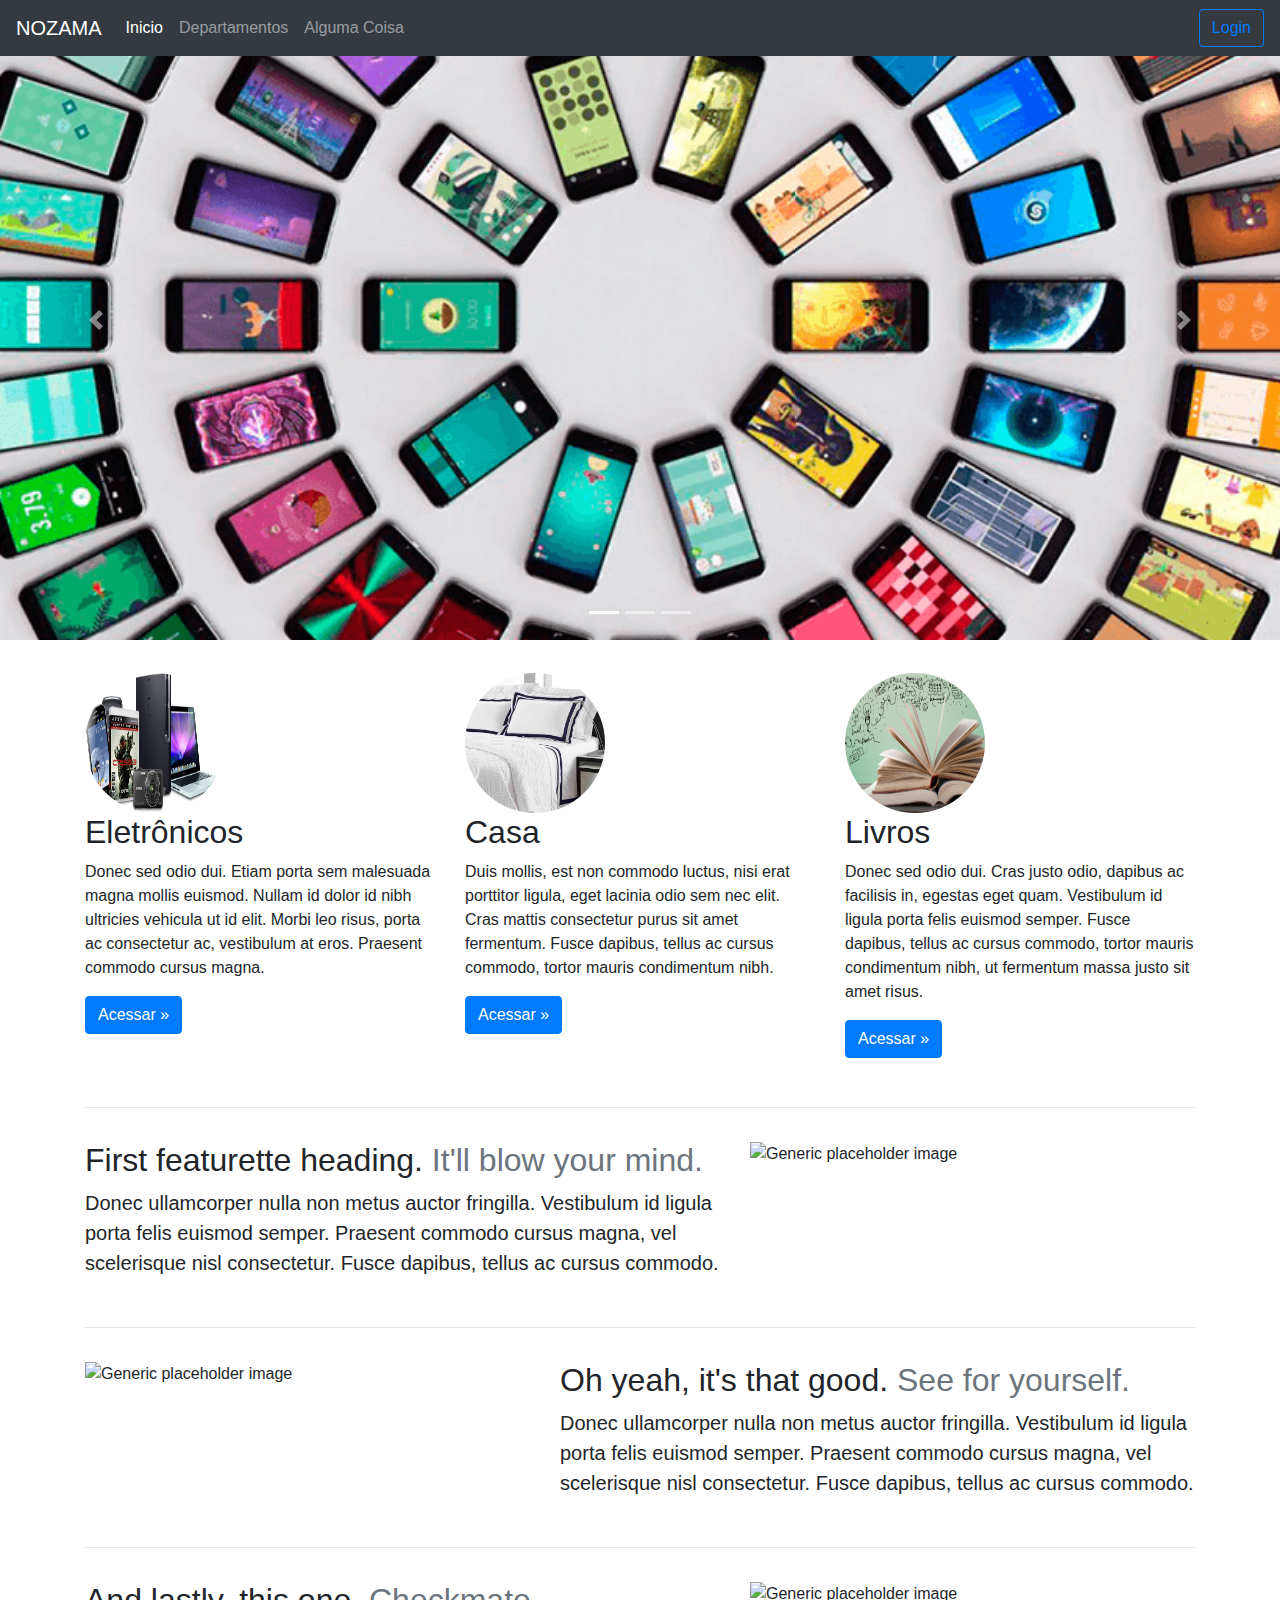
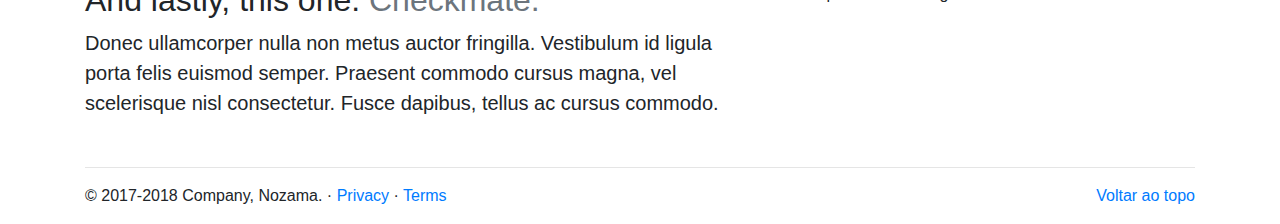
==== index2.html @ 864fe577 "modificação na página principal (index2.html)" ====
<!doctype html>
<html lang="en">
  <head>
    <meta charset="utf-8">
    <meta name="viewport" content="width=device-width, initial-scale=1, shrink-to-fit=no">
    <meta name="description" content="">
    <meta name="author" content="">

    <title>NOZAMA</title>

    <!-- Bootstrap core CSS -->
    <link href="css/bootstrap4.min.css" rel="stylesheet">
      <link href="css/index2.css" rel="stylesheet">
    <!-- Custom styles for this template -->
    <link href="css/carousel.css" rel="stylesheet">
      
      <!-- links online-->
    <link rel="stylesheet" href="https://maxcdn.bootstrapcdn.com/bootstrap/4.1.3/css/bootstrap.min.css">
    <script src="https://ajax.googleapis.com/ajax/libs/jquery/3.3.1/jquery.min.js"></script>
    <script src="https://cdnjs.cloudflare.com/ajax/libs/popper.js/1.14.3/umd/popper.min.js"></script>
    <script src="https://maxcdn.bootstrapcdn.com/bootstrap/4.1.3/js/bootstrap.min.js"></script>
      
  </head>
  <body>

    <header>
      <nav class="navbar navbar-expand-md navbar-dark fixed-top bg-dark">
        <a class="navbar-brand" href="index.html">NOZAMA</a>
        <button class="navbar-toggler" type="button" data-toggle="collapse" data-target="#navbarCollapse" aria-controls="navbarCollapse" aria-expanded="false" aria-label="Toggle navigation">
          <span class="navbar-toggler-icon"></span>
        </button>
        <div class="collapse navbar-collapse" id="navbarCollapse">
          <ul class="navbar-nav mr-auto">
            <li class="nav-item active">
              <a class="nav-link" href="index.html">Inicio <span class="sr-only">(current)</span></a>
            </li>
            <li class="nav-item">
              <a class="nav-link" href="#">Departamentos</a>
            </li>
            <li class="nav-item">
              <a class="nav-link" href="#">Alguma Coisa</a>
            </li>
          </ul>
          <a class="btn btn-outline-primary" href="login.html">Login</a>
        </div>
      </nav>
    </header>

    <main role="main">

      <div id="myCarousel" class="carousel slide" data-ride="carousel">
        <ol class="carousel-indicators">
          <li data-target="#myCarousel" data-slide-to="0" class="active"></li>
          <li data-target="#myCarousel" data-slide-to="1"></li>
          <li data-target="#myCarousel" data-slide-to="2"></li>
        </ol>
        <div class="carousel-inner">
          <div class="carousel-item active">
            <img class="first-slide" src="img/slide1.png" alt="First slide">
          </div>
          <div class="carousel-item">
            <img class="second-slide" src="img/slide2.jpg" alt="Second slide">
          </div>
          <div class="carousel-item">
            <img class="third-slide" src="img/slide3.png" alt="Third slide">
          </div>
        </div>
        <a class="carousel-control-prev" href="#myCarousel" role="button" data-slide="prev">
          <span class="carousel-control-prev-icon" aria-hidden="true"></span>
          <span class="sr-only">Previous</span>
        </a>
        <a class="carousel-control-next" href="#myCarousel" role="button" data-slide="next">
          <span class="carousel-control-next-icon" aria-hidden="true"></span>
          <span class="sr-only">Next</span>
        </a>
      </div> <!-- fim do carousel-->


      <!-- Marketing messaging and featurettes
      ================================================== -->
      <!-- Wrap the rest of the page in another container to center all the content. -->

      <div class="container marketing">

        <!-- Three columns of text below the carousel -->
        <div class="row">
          <div class="col-lg-4">
            <img class="rounded-circle" src="img/img-produtos/eletronico.png" alt="Generic placeholder image" width="140" height="140">
            <h2>Eletrônicos</h2>
            <p>Donec sed odio dui. Etiam porta sem malesuada magna mollis euismod. Nullam id dolor id nibh ultricies vehicula ut id elit. Morbi leo risus, porta ac consectetur ac, vestibulum at eros. Praesent commodo cursus magna.</p>
            <p><a class="btn btn-primary" href="#" role="button">Acessar &raquo;</a></p>
          </div><!-- /.col-lg-4 -->
          <div class="col-lg-4">
            <img class="rounded-circle" src="img/img-produtos/casa.jpg" alt="Generic placeholder image" width="140" height="140">
            <h2>Casa</h2>
            <p>Duis mollis, est non commodo luctus, nisi erat porttitor ligula, eget lacinia odio sem nec elit. Cras mattis consectetur purus sit amet fermentum. Fusce dapibus, tellus ac cursus commodo, tortor mauris condimentum nibh.</p>
            <p><a class="btn btn-primary" href="#" role="button">Acessar &raquo;</a></p>
          </div><!-- /.col-lg-4 -->
          <div class="col-lg-4">
            <img class="rounded-circle" src="img/img-produtos/livro.jpg" alt="Generic placeholder image" width="140" height="140">
            <h2>Livros</h2>
            <p>Donec sed odio dui. Cras justo odio, dapibus ac facilisis in, egestas eget quam. Vestibulum id ligula porta felis euismod semper. Fusce dapibus, tellus ac cursus commodo, tortor mauris condimentum nibh, ut fermentum massa justo sit amet risus.</p>
            <p><a class="btn btn-primary" href="#" role="button">Acessar &raquo;</a></p>
          </div><!-- /.col-lg-4 -->
        </div><!-- /.row -->


        <!-- START THE FEATURETTES -->

        <hr class="featurette-divider">

        <div class="row featurette">
          <div class="col-md-7">
            <h2 class="featurette-heading">First featurette heading. <span class="text-muted">It'll blow your mind.</span></h2>
            <p class="lead">Donec ullamcorper nulla non metus auctor fringilla. Vestibulum id ligula porta felis euismod semper. Praesent commodo cursus magna, vel scelerisque nisl consectetur. Fusce dapibus, tellus ac cursus commodo.</p>
          </div>
          <div class="col-md-5">
            <img class="featurette-image img-fluid mx-auto" data-src="holder.js/500x500/auto" alt="Generic placeholder image">
          </div>
        </div>

        <hr class="featurette-divider">

        <div class="row featurette">
          <div class="col-md-7 order-md-2">
            <h2 class="featurette-heading">Oh yeah, it's that good. <span class="text-muted">See for yourself.</span></h2>
            <p class="lead">Donec ullamcorper nulla non metus auctor fringilla. Vestibulum id ligula porta felis euismod semper. Praesent commodo cursus magna, vel scelerisque nisl consectetur. Fusce dapibus, tellus ac cursus commodo.</p>
          </div>
          <div class="col-md-5 order-md-1">
            <img class="featurette-image img-fluid mx-auto" data-src="holder.js/500x500/auto" alt="Generic placeholder image">
          </div>
        </div>

        <hr class="featurette-divider">

        <div class="row featurette">
          <div class="col-md-7">
            <h2 class="featurette-heading">And lastly, this one. <span class="text-muted">Checkmate.</span></h2>
            <p class="lead">Donec ullamcorper nulla non metus auctor fringilla. Vestibulum id ligula porta felis euismod semper. Praesent commodo cursus magna, vel scelerisque nisl consectetur. Fusce dapibus, tellus ac cursus commodo.</p>
          </div>
          <div class="col-md-5">
            <img class="featurette-image img-fluid mx-auto" data-src="holder.js/500x500/auto" alt="Generic placeholder image">
          </div>
        </div>

        <hr class="featurette-divider">

        <!-- /END THE FEATURETTES -->

      </div><!-- /.container -->


      <!-- FOOTER -->
      <footer class="container">
        <p class="float-right"><a href="#">Voltar ao topo</a></p>
        <p>&copy; 2017-2018 Company, Nozama. &middot; <a href="#">Privacy</a> &middot; <a href="#">Terms</a></p>
      </footer>
    </main>
    
  </body>
</html>
---- css/index2.css ----
.carousel img{
    width: 100%;;
}

.row{
    margin: 3%;
}
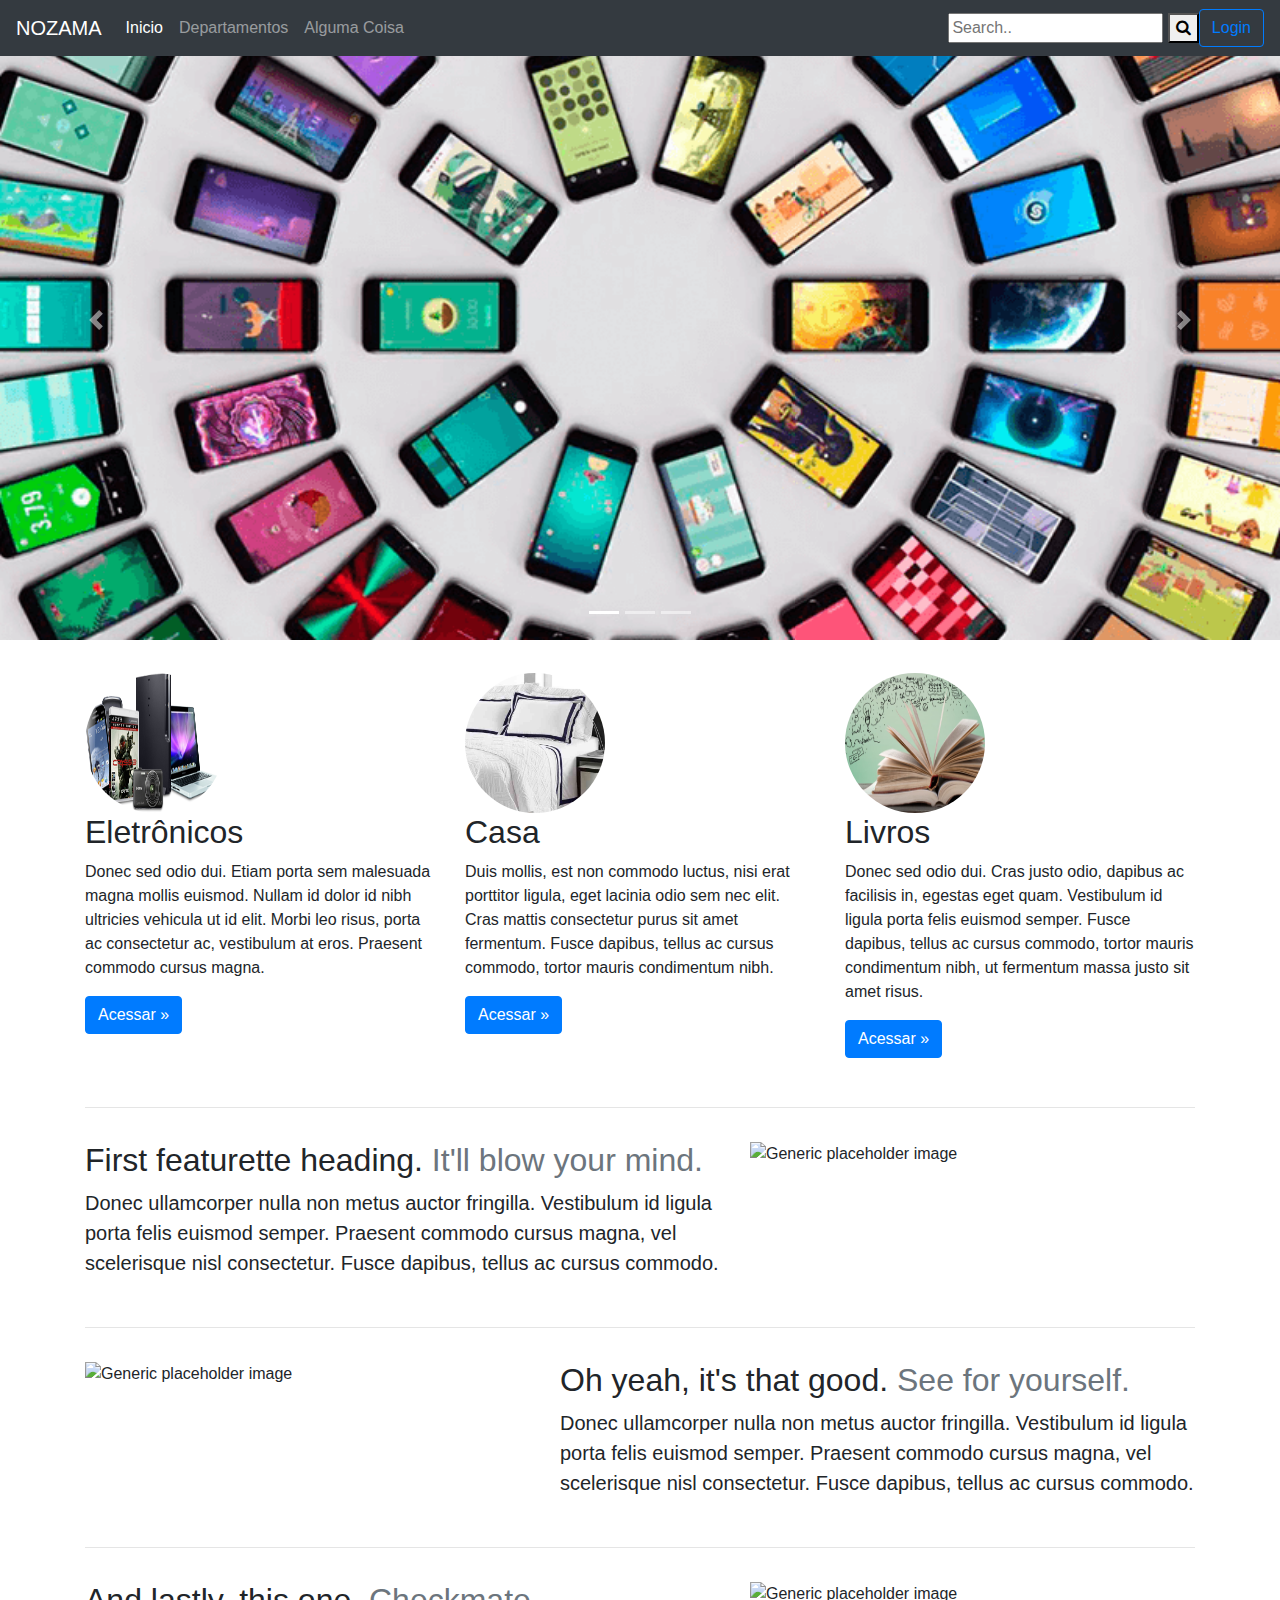
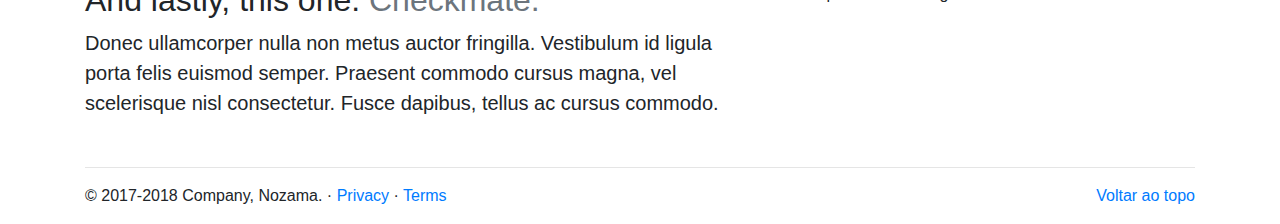
==== commit e9c29c1f: "Modificação do Carousel e adição da Barra de Pesquisa" ====
--- a/index2.html
+++ b/index2.html
@@ -20,6 +20,8 @@
     <script src="https://cdnjs.cloudflare.com/ajax/libs/popper.js/1.14.3/umd/popper.min.js"></script>
     <script src="https://maxcdn.bootstrapcdn.com/bootstrap/4.1.3/js/bootstrap.min.js"></script>
       
+      <link rel="stylesheet" href="https://cdnjs.cloudflare.com/ajax/libs/font-awesome/4.7.0/css/font-awesome.min.css">
+      
   </head>
   <body>
 
@@ -41,13 +43,24 @@
               <a class="nav-link" href="#">Alguma Coisa</a>
             </li>
           </ul>
+            <!-- inicio da Barra de Pesquisa-->
+        <div class="topnav">
+                    <div class="search-container">
+            <form action="/action_page.php">
+                <input type="text" placeholder="Search.." name="search">
+                <button type="submit"><i class="fa fa-search"></i></button>
+            </form>
+                    </div>
+        </div>
+            <!-- Fim da Barra de Pesquisa-->
+            
           <a class="btn btn-outline-primary" href="login.html">Login</a>
         </div>
       </nav>
     </header>
 
     <main role="main">
-
+        
       <div id="myCarousel" class="carousel slide" data-ride="carousel">
         <ol class="carousel-indicators">
           <li data-target="#myCarousel" data-slide-to="0" class="active"></li>
@@ -74,7 +87,7 @@
           <span class="sr-only">Next</span>
         </a>
       </div> <!-- fim do carousel-->
-
+            
 
       <!-- Marketing messaging and featurettes
       ================================================== -->
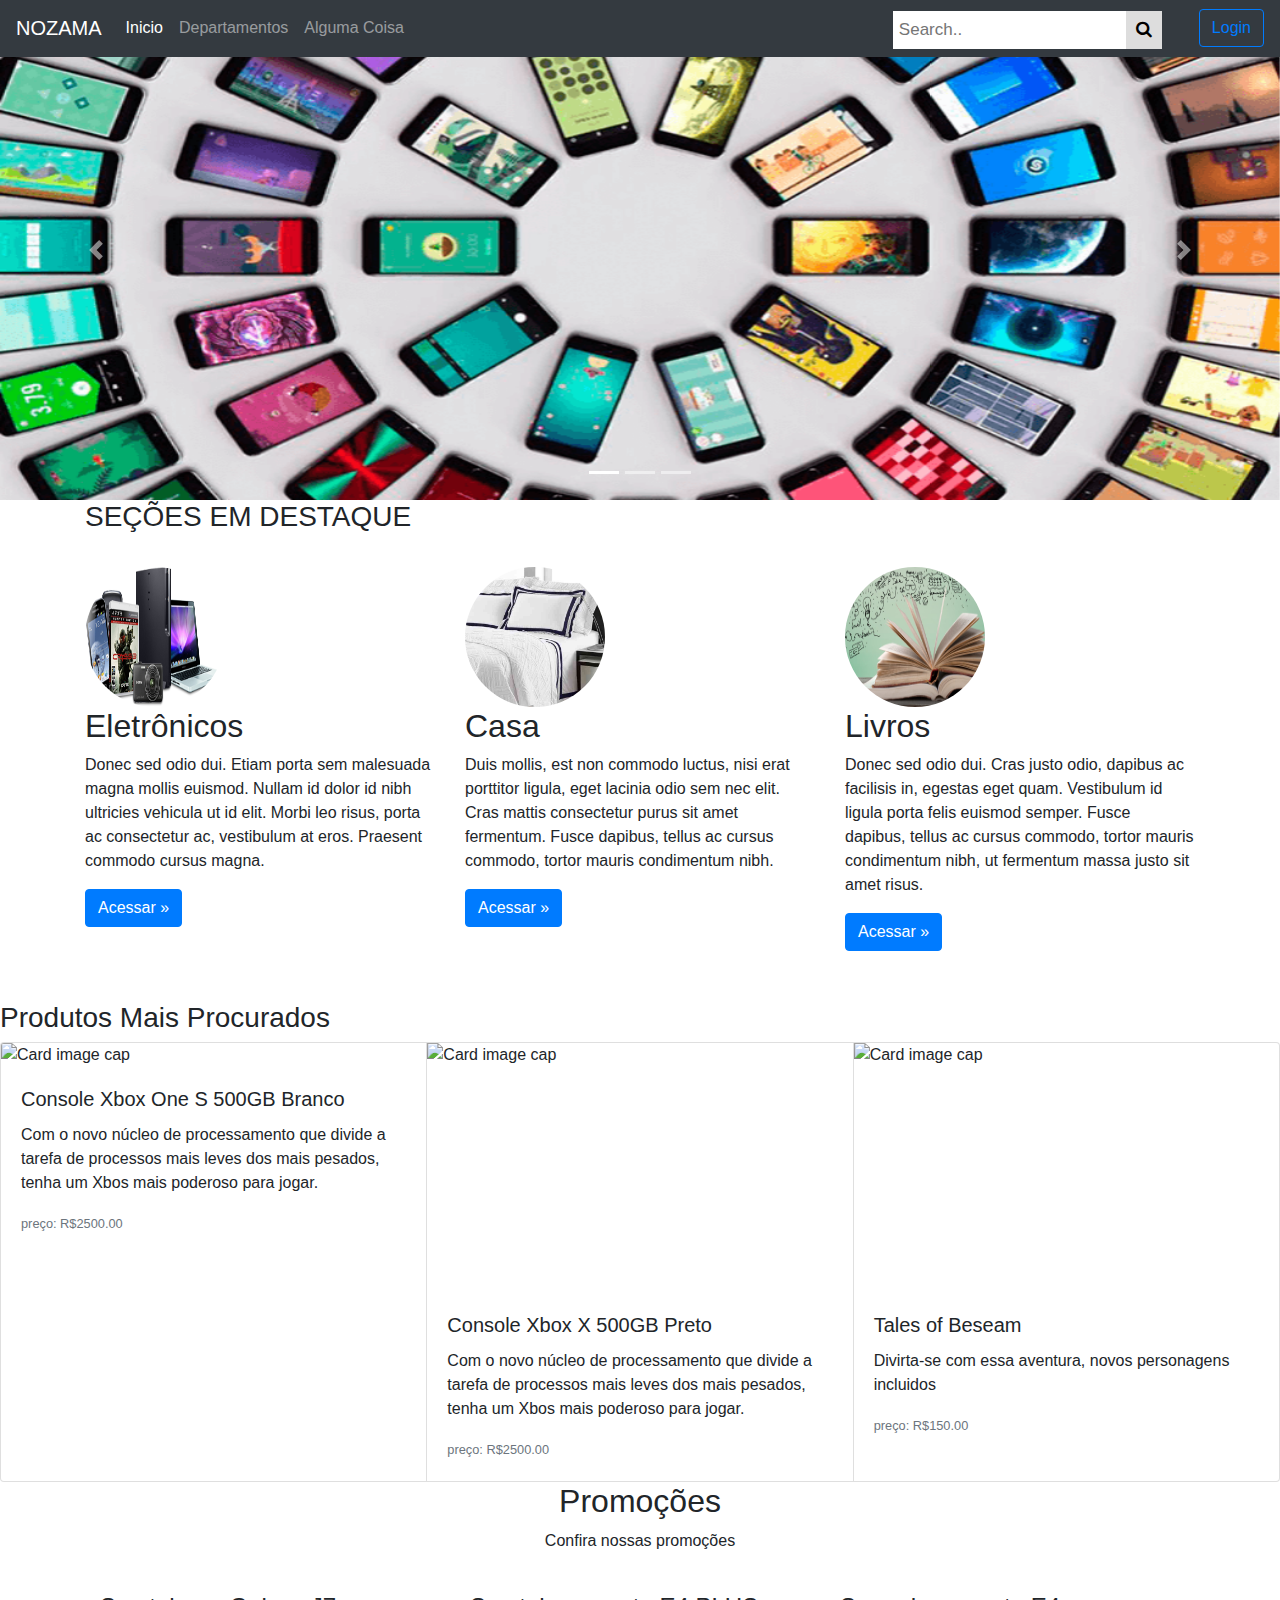
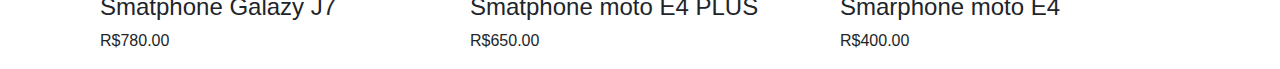
==== commit 9e6e881a: "Inclusão da seção Destaque e seção Promoções" ====
--- a/index2.html
+++ b/index2.html
@@ -1,174 +1,196 @@
-<!doctype html>
-<html lang="en">
-  <head>
-    <meta charset="utf-8">
-    <meta name="viewport" content="width=device-width, initial-scale=1, shrink-to-fit=no">
-    <meta name="description" content="">
-    <meta name="author" content="">
+    <!doctype html>
+    <html lang="en">
+      <head>
+        <meta charset="utf-8">
+        <meta name="viewport" content="width=device-width, initial-scale=1, shrink-to-fit=no">
+        <meta name="description" content="">
+        <meta name="author" content="">
 
-    <title>NOZAMA</title>
+        <title>NOZAMA</title>
 
-    <!-- Bootstrap core CSS -->
-    <link href="css/bootstrap4.min.css" rel="stylesheet">
-      <link href="css/index2.css" rel="stylesheet">
-    <!-- Custom styles for this template -->
-    <link href="css/carousel.css" rel="stylesheet">
-      
-      <!-- links online-->
-    <link rel="stylesheet" href="https://maxcdn.bootstrapcdn.com/bootstrap/4.1.3/css/bootstrap.min.css">
-    <script src="https://ajax.googleapis.com/ajax/libs/jquery/3.3.1/jquery.min.js"></script>
-    <script src="https://cdnjs.cloudflare.com/ajax/libs/popper.js/1.14.3/umd/popper.min.js"></script>
-    <script src="https://maxcdn.bootstrapcdn.com/bootstrap/4.1.3/js/bootstrap.min.js"></script>
-      
-      <link rel="stylesheet" href="https://cdnjs.cloudflare.com/ajax/libs/font-awesome/4.7.0/css/font-awesome.min.css">
-      
-  </head>
-  <body>
+        <!-- Bootstrap core CSS -->
+        <link href="css/bootstrap4.min.css" rel="stylesheet">
+          <link href="css/index2.css" rel="stylesheet">
+        <!-- Custom styles for this template -->
+        <link href="css/carousel.css" rel="stylesheet">
 
-    <header>
-      <nav class="navbar navbar-expand-md navbar-dark fixed-top bg-dark">
-        <a class="navbar-brand" href="index.html">NOZAMA</a>
-        <button class="navbar-toggler" type="button" data-toggle="collapse" data-target="#navbarCollapse" aria-controls="navbarCollapse" aria-expanded="false" aria-label="Toggle navigation">
-          <span class="navbar-toggler-icon"></span>
-        </button>
-        <div class="collapse navbar-collapse" id="navbarCollapse">
-          <ul class="navbar-nav mr-auto">
-            <li class="nav-item active">
-              <a class="nav-link" href="index.html">Inicio <span class="sr-only">(current)</span></a>
-            </li>
-            <li class="nav-item">
-              <a class="nav-link" href="#">Departamentos</a>
-            </li>
-            <li class="nav-item">
-              <a class="nav-link" href="#">Alguma Coisa</a>
-            </li>
-          </ul>
-            <!-- inicio da Barra de Pesquisa-->
-        <div class="topnav">
-                    <div class="search-container">
-            <form action="/action_page.php">
-                <input type="text" placeholder="Search.." name="search">
-                <button type="submit"><i class="fa fa-search"></i></button>
-            </form>
-                    </div>
-        </div>
-            <!-- Fim da Barra de Pesquisa-->
-            
-          <a class="btn btn-outline-primary" href="login.html">Login</a>
-        </div>
-      </nav>
-    </header>
+          <!-- links online-->
+        <link rel="stylesheet" href="https://maxcdn.bootstrapcdn.com/bootstrap/4.1.3/css/bootstrap.min.css">
+        <script src="https://ajax.googleapis.com/ajax/libs/jquery/3.3.1/jquery.min.js"></script>
+        <script src="https://cdnjs.cloudflare.com/ajax/libs/popper.js/1.14.3/umd/popper.min.js"></script>
+        <script src="https://maxcdn.bootstrapcdn.com/bootstrap/4.1.3/js/bootstrap.min.js"></script>
 
-    <main role="main">
-        
-      <div id="myCarousel" class="carousel slide" data-ride="carousel">
-        <ol class="carousel-indicators">
-          <li data-target="#myCarousel" data-slide-to="0" class="active"></li>
-          <li data-target="#myCarousel" data-slide-to="1"></li>
-          <li data-target="#myCarousel" data-slide-to="2"></li>
-        </ol>
-        <div class="carousel-inner">
-          <div class="carousel-item active">
-            <img class="first-slide" src="img/slide1.png" alt="First slide">
-          </div>
-          <div class="carousel-item">
-            <img class="second-slide" src="img/slide2.jpg" alt="Second slide">
-          </div>
-          <div class="carousel-item">
-            <img class="third-slide" src="img/slide3.png" alt="Third slide">
-          </div>
-        </div>
-        <a class="carousel-control-prev" href="#myCarousel" role="button" data-slide="prev">
-          <span class="carousel-control-prev-icon" aria-hidden="true"></span>
-          <span class="sr-only">Previous</span>
-        </a>
-        <a class="carousel-control-next" href="#myCarousel" role="button" data-slide="next">
-          <span class="carousel-control-next-icon" aria-hidden="true"></span>
-          <span class="sr-only">Next</span>
-        </a>
-      </div> <!-- fim do carousel-->
-            
+          <link rel="stylesheet" href="https://cdnjs.cloudflare.com/ajax/libs/font-awesome/4.7.0/css/font-awesome.min.css">
 
-      <!-- Marketing messaging and featurettes
-      ================================================== -->
-      <!-- Wrap the rest of the page in another container to center all the content. -->
+      </head>
+      <body>
 
-      <div class="container marketing">
+        <header>
+          <nav class="navbar navbar-expand-md navbar-dark fixed-top bg-dark">
+            <a class="navbar-brand" href="index.html">NOZAMA</a>
+            <button class="navbar-toggler" type="button" data-toggle="collapse" data-target="#navbarCollapse" aria-controls="navbarCollapse" aria-expanded="false" aria-label="Toggle navigation">
+              <span class="navbar-toggler-icon"></span>
+            </button>
+            <div class="collapse navbar-collapse" id="navbarCollapse">
+              <ul class="navbar-nav mr-auto">
+                <li class="nav-item active">
+                  <a class="nav-link" href="index.html">Inicio <span class="sr-only">(current)</span></a>
+                </li>
+                <li class="nav-item">
+                  <a class="nav-link" href="#">Departamentos</a>
+                </li>
+                <li class="nav-item">
+                  <a class="nav-link" href="#">Alguma Coisa</a>
+                </li>
+              </ul>
+                <!-- inicio da Barra de Pesquisa-->
+            <div class="topnav">
+                        <div class="search-container">
+                <form action="/action_page.php">
+                    <input type="text" placeholder="Search.." name="search">
+                    <button type="submit"><i class="fa fa-search"></i></button>
+                </form>
+                        </div>
+            </div>
+                <!-- Fim da Barra de Pesquisa-->
 
-        <!-- Three columns of text below the carousel -->
-        <div class="row">
-          <div class="col-lg-4">
-            <img class="rounded-circle" src="img/img-produtos/eletronico.png" alt="Generic placeholder image" width="140" height="140">
-            <h2>Eletrônicos</h2>
-            <p>Donec sed odio dui. Etiam porta sem malesuada magna mollis euismod. Nullam id dolor id nibh ultricies vehicula ut id elit. Morbi leo risus, porta ac consectetur ac, vestibulum at eros. Praesent commodo cursus magna.</p>
-            <p><a class="btn btn-primary" href="#" role="button">Acessar &raquo;</a></p>
-          </div><!-- /.col-lg-4 -->
-          <div class="col-lg-4">
-            <img class="rounded-circle" src="img/img-produtos/casa.jpg" alt="Generic placeholder image" width="140" height="140">
-            <h2>Casa</h2>
-            <p>Duis mollis, est non commodo luctus, nisi erat porttitor ligula, eget lacinia odio sem nec elit. Cras mattis consectetur purus sit amet fermentum. Fusce dapibus, tellus ac cursus commodo, tortor mauris condimentum nibh.</p>
-            <p><a class="btn btn-primary" href="#" role="button">Acessar &raquo;</a></p>
-          </div><!-- /.col-lg-4 -->
-          <div class="col-lg-4">
-            <img class="rounded-circle" src="img/img-produtos/livro.jpg" alt="Generic placeholder image" width="140" height="140">
-            <h2>Livros</h2>
-            <p>Donec sed odio dui. Cras justo odio, dapibus ac facilisis in, egestas eget quam. Vestibulum id ligula porta felis euismod semper. Fusce dapibus, tellus ac cursus commodo, tortor mauris condimentum nibh, ut fermentum massa justo sit amet risus.</p>
-            <p><a class="btn btn-primary" href="#" role="button">Acessar &raquo;</a></p>
-          </div><!-- /.col-lg-4 -->
-        </div><!-- /.row -->
+              <a class="btn btn-outline-primary" href="login.html">Login</a>
+            </div>
+          </nav>
+        </header>
+
+        <main role="main">
+
+          <div id="myCarousel" class="carousel slide" data-ride="carousel">
+            <ol class="carousel-indicators">
+              <li data-target="#myCarousel" data-slide-to="0" class="active"></li>
+              <li data-target="#myCarousel" data-slide-to="1"></li>
+              <li data-target="#myCarousel" data-slide-to="2"></li>
+            </ol>
+            <div class="carousel-inner">
+              <div class="carousel-item active">
+                <img class="first-slide" src="img/slide1.png" alt="First slide">
+              </div>
+              <div class="carousel-item">
+                <img class="second-slide" src="img/slide2.jpg" alt="Second slide">
+              </div>
+              <div class="carousel-item">
+                <img class="third-slide" src="img/slide3.png" alt="Third slide">
+              </div>
+            </div>
+            <a class="carousel-control-prev" href="#myCarousel" role="button" data-slide="prev">
+              <span class="carousel-control-prev-icon" aria-hidden="true"></span>
+              <span class="sr-only">Previous</span>
+            </a>
+            <a class="carousel-control-next" href="#myCarousel" role="button" data-slide="next">
+              <span class="carousel-control-next-icon" aria-hidden="true"></span>
+              <span class="sr-only">Next</span>
+            </a>
+          </div> <!-- fim do carousel-->
 
 
-        <!-- START THE FEATURETTES -->
+          <!-- Marketing messaging and featurettes
+          ================================================== -->
+          <!-- Wrap the rest of the page in another container to center all the content. -->
+            <div class="container_secoes">
+          <div class="container marketing">
+                        <h3 id="texto_secoes">SEÇÕES EM DESTAQUE</h3>
+            <!-- Three columns of text below the carousel -->
+            <div class="row">
+              <div class="col-lg-4">
+                <img class="rounded-circle" src="img/img-produtos/eletronico.png" alt="Generic placeholder image" width="140" height="140">
+                <h2>Eletrônicos</h2>
+                <p>Donec sed odio dui. Etiam porta sem malesuada magna mollis euismod. Nullam id dolor id nibh ultricies vehicula ut id elit. Morbi leo risus, porta ac consectetur ac, vestibulum at eros. Praesent commodo cursus magna.</p>
+                <p><a class="btn btn-primary" href="#" role="button">Acessar &raquo;</a></p>
+              </div><!-- /.col-lg-4 -->
+              <div class="col-lg-4">
+                <img class="rounded-circle" src="img/img-produtos/casa.jpg" alt="Generic placeholder image" width="140" height="140">
+                <h2>Casa</h2>
+                <p>Duis mollis, est non commodo luctus, nisi erat porttitor ligula, eget lacinia odio sem nec elit. Cras mattis consectetur purus sit amet fermentum. Fusce dapibus, tellus ac cursus commodo, tortor mauris condimentum nibh.</p>
+                <p><a class="btn btn-primary" href="#" role="button">Acessar &raquo;</a></p>
+              </div><!-- /.col-lg-4 -->
+              <div class="col-lg-4">
+                <img class="rounded-circle" src="img/img-produtos/livro.jpg" alt="Generic placeholder image" width="140" height="140">
+                <h2>Livros</h2>
+                <p>Donec sed odio dui. Cras justo odio, dapibus ac facilisis in, egestas eget quam. Vestibulum id ligula porta felis euismod semper. Fusce dapibus, tellus ac cursus commodo, tortor mauris condimentum nibh, ut fermentum massa justo sit amet risus.</p>
+                <p><a class="btn btn-primary" href="#" role="button">Acessar &raquo;</a></p>
+              </div><!-- /.col-lg-4 -->
+            </div><!-- /.row -->
+              </div>
 
-        <hr class="featurette-divider">
+                 <div class="cartoes">
 
-        <div class="row featurette">
-          <div class="col-md-7">
-            <h2 class="featurette-heading">First featurette heading. <span class="text-muted">It'll blow your mind.</span></h2>
-            <p class="lead">Donec ullamcorper nulla non metus auctor fringilla. Vestibulum id ligula porta felis euismod semper. Praesent commodo cursus magna, vel scelerisque nisl consectetur. Fusce dapibus, tellus ac cursus commodo.</p>
+          <!-- Grupo de Cartões-->
+                     <h3>Produtos Mais Procurados</h3>
+                  <div class="card-group">
+          <div class="card">
+            <img class="card-img-top" src="https://images-na.ssl-images-amazon.com/images/I/41euOnOSeYL._AC_SY200_.jpg" alt="Card image cap">
+            <div class="card-body">
+              <h5 class="card-title">Console Xbox One S 500GB Branco</h5>
+              <p class="card-text">Com o novo núcleo de processamento que divide a tarefa de processos mais
+                  leves dos mais pesados, tenha um Xbos mais poderoso para jogar.</p>
+              <p class="card-text"><small class="text-muted">preço: R$2500.00</small></p>
+            </div>
           </div>
-          <div class="col-md-5">
-            <img class="featurette-image img-fluid mx-auto" data-src="holder.js/500x500/auto" alt="Generic placeholder image">
+          <div class="card">
+            <img class="card-img-top" src="https://images-na.ssl-images-amazon.com/images/I/41szzldgEjL._AC_SY200_.jpg" alt="Card image cap" style="width:300px; height:250px">
+            <div class="card-body">
+              <h5 class="card-title">Console Xbox X 500GB Preto</h5>
+              <p class="card-text">Com o novo núcleo de processamento que divide a tarefa de processos mais
+                  leves dos mais pesados, tenha um Xbos mais poderoso para jogar.</p>
+              <p class="card-text"><small class="text-muted">preço: R$2500.00</small></p>
+            </div>
+          </div>
+          <div class="card">
+            <img class="card-img-top" src="https://images-na.ssl-images-amazon.com/images/I/51JiCD8e79L._AC_SY200_.jpg" alt="Card image cap" style="width:300px; height: 250px">
+            <div class="card-body">
+              <h5 class="card-title">Tales of Beseam</h5>
+              <p class="card-text">Divirta-se com essa aventura, novos personagens incluidos</p>
+              <p class="card-text"><small class="text-muted">preço: R$150.00</small></p>
+            </div>
           </div>
         </div>
 
-        <hr class="featurette-divider">
+          </div> 
+          </div><!-- /.container -->
 
-        <div class="row featurette">
-          <div class="col-md-7 order-md-2">
-            <h2 class="featurette-heading">Oh yeah, it's that good. <span class="text-muted">See for yourself.</span></h2>
-            <p class="lead">Donec ullamcorper nulla non metus auctor fringilla. Vestibulum id ligula porta felis euismod semper. Praesent commodo cursus magna, vel scelerisque nisl consectetur. Fusce dapibus, tellus ac cursus commodo.</p>
-          </div>
-          <div class="col-md-5 order-md-1">
-            <img class="featurette-image img-fluid mx-auto" data-src="holder.js/500x500/auto" alt="Generic placeholder image">
-          </div>
+            <!--Ínicio do Grupo Cartões promoções-->
+            <div class="gallery">
+            <div class="text-center">
+                <h2>Promoções</h2>
+                <p>Confira nossas promoções</p>
+            </div>
+            <div class="container" style="width: 100%">		
+                <div class="col-md-4" style="float:right">
+                    <figure class="effect-marley">
+                        <img src="https://images-na.ssl-images-amazon.com/images/I/41m0NXKNqVL._AC_SY200_.jpg" alt="" width="100%" class="img-responsive"/>
+                        <figcaption>
+                            <h4>Smarphone moto E4</h4>
+                            <p>R$400.00</p>				
+                        </figcaption>			
+                    </figure>
+                </div>
+                <div class="col-md-4" style="float:right">
+                    <figure class="effect-marley">
+                        <img src="https://images-na.ssl-images-amazon.com/images/I/51JhObjVw0L._AC_SY200_.jpg" alt="" width="100%" class="img-responsive"/>
+                        <figcaption>
+                            <h4>Smatphone moto E4 PLUS</h4>
+                            <p>R$650.00</p>				
+                        </figcaption>			
+                    </figure>
+                </div>
+                <div class="col-md-4" style="float: right">
+                    <figure class="effect-marley">
+                        <img src="https://images-na.ssl-images-amazon.com/images/I/41kx6JZCyDL._AC_SY200_.jpg" alt="" width="100%" class="img-responsive"/>
+                        <figcaption>
+                            <h4>Smatphone Galazy J7</h4>
+                            <p>R$780.00</p>				
+                        </figcaption>			
+                    </figure>
+                </div>
+            </div>
         </div>
-
-        <hr class="featurette-divider">
-
-        <div class="row featurette">
-          <div class="col-md-7">
-            <h2 class="featurette-heading">And lastly, this one. <span class="text-muted">Checkmate.</span></h2>
-            <p class="lead">Donec ullamcorper nulla non metus auctor fringilla. Vestibulum id ligula porta felis euismod semper. Praesent commodo cursus magna, vel scelerisque nisl consectetur. Fusce dapibus, tellus ac cursus commodo.</p>
-          </div>
-          <div class="col-md-5">
-            <img class="featurette-image img-fluid mx-auto" data-src="holder.js/500x500/auto" alt="Generic placeholder image">
-          </div>
-        </div>
-
-        <hr class="featurette-divider">
-
-        <!-- /END THE FEATURETTES -->
-
-      </div><!-- /.container -->
-
-
-      <!-- FOOTER -->
-      <footer class="container">
-        <p class="float-right"><a href="#">Voltar ao topo</a></p>
-        <p>&copy; 2017-2018 Company, Nozama. &middot; <a href="#">Privacy</a> &middot; <a href="#">Terms</a></p>
-      </footer>
-    </main>
-    
-  </body>
-</html>
+            <!--Fim do Grupo Cartões promoções-->
+        </main>
+      </body>
+    </html>
--- a/css/index2.css
+++ b/css/index2.css
@@ -1,7 +1,51 @@
 .carousel img{
-    width: 100%;;
+    width: 100%;
+    height: 500px;
 }
 
 .row{
     margin: 3%;
+}
+
+.topnav{
+    margin-right: 21px;
+}
+
+.topnav input[type=text] {
+  padding: 6px;
+  margin-top: 3px;
+  font-size: 17px;
+  border: none;
+}
+
+.topnav .search-container button {
+  float: right;
+  padding: 6px 10px;
+  margin-top: 3px;
+  margin-right: 16px;
+  background: #ddd;
+  font-size: 17px;
+  border: none;
+  cursor: pointer;
+}
+
+.topnav .search-container button:hover {
+  background: #ccc;
+}
+
+@media screen and (max-width: 600px) {
+  .topnav .search-container {
+    float: none;
+  }
+  .topnav a, .topnav input[type=text], .topnav .search-container button {
+    float: none;
+    display: block;
+    text-align: left;
+    width: 100%;
+    margin: 0;
+    padding: 14px;
+  }
+  .topnav input[type=text] {
+    border: 1px solid #ccc;  
+  }
 }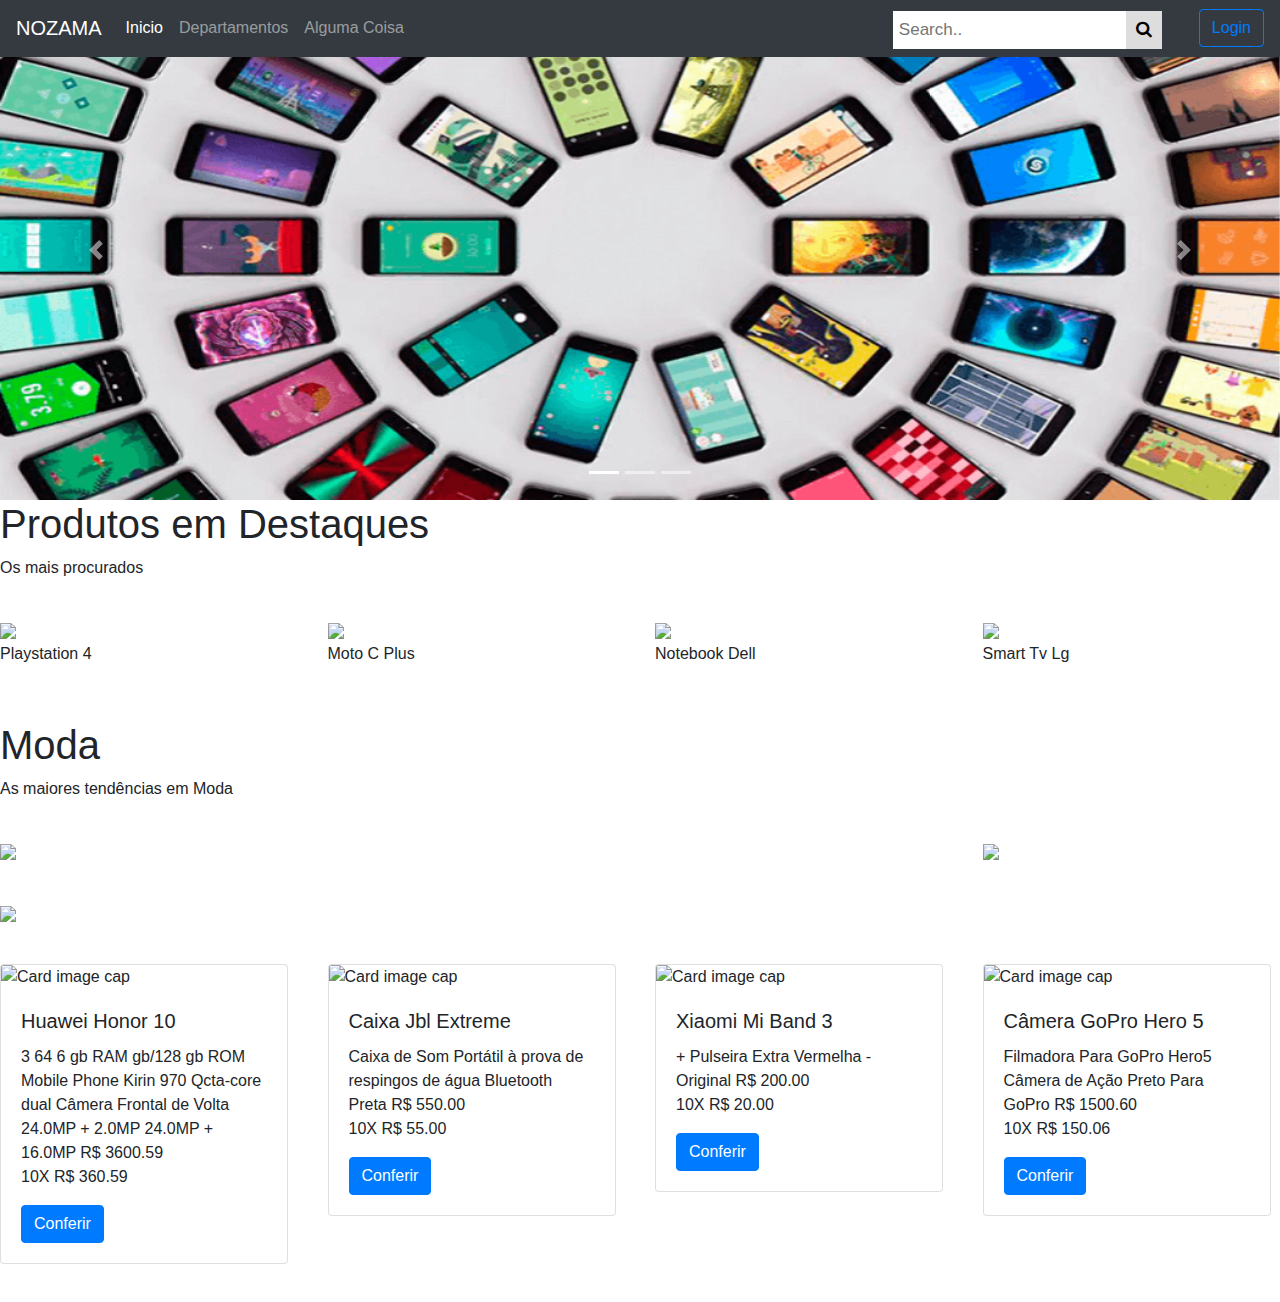
==== commit f4e00d67: "Modificação da Página Inicial" ====
--- a/index2.html
+++ b/index2.html
@@ -1,4 +1,4 @@
-    <!doctype html>
+<!doctype html>
     <html lang="en">
       <head>
         <meta charset="utf-8">
@@ -89,108 +89,85 @@
           </div> <!-- fim do carousel-->
 
 
-          <!-- Marketing messaging and featurettes
-          ================================================== -->
-          <!-- Wrap the rest of the page in another container to center all the content. -->
-            <div class="container_secoes">
-          <div class="container marketing">
-                        <h3 id="texto_secoes">SEÇÕES EM DESTAQUE</h3>
-            <!-- Three columns of text below the carousel -->
+                    <!--------------------------------------------------------->
+            <div class="principal">
+            <h1>Produtos em Destaques</h1>
+                <h8>Os mais procurados</h8>
             <div class="row">
-              <div class="col-lg-4">
-                <img class="rounded-circle" src="img/img-produtos/eletronico.png" alt="Generic placeholder image" width="140" height="140">
-                <h2>Eletrônicos</h2>
-                <p>Donec sed odio dui. Etiam porta sem malesuada magna mollis euismod. Nullam id dolor id nibh ultricies vehicula ut id elit. Morbi leo risus, porta ac consectetur ac, vestibulum at eros. Praesent commodo cursus magna.</p>
-                <p><a class="btn btn-primary" href="#" role="button">Acessar &raquo;</a></p>
-              </div><!-- /.col-lg-4 -->
-              <div class="col-lg-4">
-                <img class="rounded-circle" src="img/img-produtos/casa.jpg" alt="Generic placeholder image" width="140" height="140">
-                <h2>Casa</h2>
-                <p>Duis mollis, est non commodo luctus, nisi erat porttitor ligula, eget lacinia odio sem nec elit. Cras mattis consectetur purus sit amet fermentum. Fusce dapibus, tellus ac cursus commodo, tortor mauris condimentum nibh.</p>
-                <p><a class="btn btn-primary" href="#" role="button">Acessar &raquo;</a></p>
-              </div><!-- /.col-lg-4 -->
-              <div class="col-lg-4">
-                <img class="rounded-circle" src="img/img-produtos/livro.jpg" alt="Generic placeholder image" width="140" height="140">
-                <h2>Livros</h2>
-                <p>Donec sed odio dui. Cras justo odio, dapibus ac facilisis in, egestas eget quam. Vestibulum id ligula porta felis euismod semper. Fusce dapibus, tellus ac cursus commodo, tortor mauris condimentum nibh, ut fermentum massa justo sit amet risus.</p>
-                <p><a class="btn btn-primary" href="#" role="button">Acessar &raquo;</a></p>
-              </div><!-- /.col-lg-4 -->
-            </div><!-- /.row -->
-              </div>
-
-                 <div class="cartoes">
-
-          <!-- Grupo de Cartões-->
-                     <h3>Produtos Mais Procurados</h3>
-                  <div class="card-group">
-          <div class="card">
-            <img class="card-img-top" src="https://images-na.ssl-images-amazon.com/images/I/41euOnOSeYL._AC_SY200_.jpg" alt="Card image cap">
-            <div class="card-body">
-              <h5 class="card-title">Console Xbox One S 500GB Branco</h5>
-              <p class="card-text">Com o novo núcleo de processamento que divide a tarefa de processos mais
-                  leves dos mais pesados, tenha um Xbos mais poderoso para jogar.</p>
-              <p class="card-text"><small class="text-muted">preço: R$2500.00</small></p>
+                    <div class="col-sm-3"> <figure><img src="img/img-produtos/51RpFikFZFL._AC_UL436_.jpg" width="30%"><figcaption>Playstation 4</figcaption></figure></div>
+                    <div class="col-sm-3"> <figure><img src="img/img-produtos/61C6qbJq3VL._AC_UL436_.jpg" width="30%"><figcaption>Moto C Plus</figcaption></figure> </div>
+                    <div class="col-sm-3"><figure><img src="img/img-produtos/61uLoj1P61L._AC_UL436_.jpg" width="70%"><figcaption>Notebook Dell </figcaption></figure></div>
+                    <div class="col-sm-3"><figure><img src="img/img-produtos/61w89anGhCL._AC_UL436_.jpg" width="70%"><figcaption>Smart Tv Lg</figcaption></figure></div>
             </div>
-          </div>
-          <div class="card">
-            <img class="card-img-top" src="https://images-na.ssl-images-amazon.com/images/I/41szzldgEjL._AC_SY200_.jpg" alt="Card image cap" style="width:300px; height:250px">
-            <div class="card-body">
-              <h5 class="card-title">Console Xbox X 500GB Preto</h5>
-              <p class="card-text">Com o novo núcleo de processamento que divide a tarefa de processos mais
-                  leves dos mais pesados, tenha um Xbos mais poderoso para jogar.</p>
-              <p class="card-text"><small class="text-muted">preço: R$2500.00</small></p>
-            </div>
-          </div>
-          <div class="card">
-            <img class="card-img-top" src="https://images-na.ssl-images-amazon.com/images/I/51JiCD8e79L._AC_SY200_.jpg" alt="Card image cap" style="width:300px; height: 250px">
-            <div class="card-body">
-              <h5 class="card-title">Tales of Beseam</h5>
-              <p class="card-text">Divirta-se com essa aventura, novos personagens incluidos</p>
-              <p class="card-text"><small class="text-muted">preço: R$150.00</small></p>
-            </div>
-          </div>
-        </div>
-
-          </div> 
-          </div><!-- /.container -->
-
-            <!--Ínicio do Grupo Cartões promoções-->
-            <div class="gallery">
-            <div class="text-center">
-                <h2>Promoções</h2>
-                <p>Confira nossas promoções</p>
-            </div>
-            <div class="container" style="width: 100%">		
-                <div class="col-md-4" style="float:right">
-                    <figure class="effect-marley">
-                        <img src="https://images-na.ssl-images-amazon.com/images/I/41m0NXKNqVL._AC_SY200_.jpg" alt="" width="100%" class="img-responsive"/>
-                        <figcaption>
-                            <h4>Smarphone moto E4</h4>
-                            <p>R$400.00</p>				
-                        </figcaption>			
-                    </figure>
+                
                 </div>
-                <div class="col-md-4" style="float:right">
-                    <figure class="effect-marley">
-                        <img src="https://images-na.ssl-images-amazon.com/images/I/51JhObjVw0L._AC_SY200_.jpg" alt="" width="100%" class="img-responsive"/>
-                        <figcaption>
-                            <h4>Smatphone moto E4 PLUS</h4>
-                            <p>R$650.00</p>				
-                        </figcaption>			
-                    </figure>
-                </div>
-                <div class="col-md-4" style="float: right">
-                    <figure class="effect-marley">
-                        <img src="https://images-na.ssl-images-amazon.com/images/I/41kx6JZCyDL._AC_SY200_.jpg" alt="" width="100%" class="img-responsive"/>
-                        <figcaption>
-                            <h4>Smatphone Galazy J7</h4>
-                            <p>R$780.00</p>				
-                        </figcaption>			
-                    </figure>
+            <h1>Moda</h1>
+                <h8>As maiores tendências em Moda</h8>
+            <div class="segunda">
+                <div class="row">
+                    <div class="col-sm-9"> <img src="img/img-produtos/HTB1SPLhmnqWBKNjSZFA761nSpXah.png" width="100%"> </div>
+                    <div class="col-sm-3"> <img src="img/img-produtos/HTB1qjJbKpXXXXb7XVXXq6xXFXXXN.jpg_350x350.jpg"> </div>
                 </div>
             </div>
+            
+            <div class="terceira">
+                <div class="row">
+                    <div class="col-sm-12"> <img src="img/img-produtos/foto_um.jpg" width="100%"> </div>    
+                </div>
+            </div>
+            <!----cards---->
+                <div class="quarta">
+                <div class="row">
+                    <div class="col-sm-3"> 
+                    <div class="card" style="width: 18rem;">
+            <img class="card-img-top" src="img/img-produtos/Huawei-nova-3-nova3-6GB-RAM-64GB-128GB-ROM-Mobile-Phone-Kirin-970-Qcta-core-Dual.jpg_220x220.jpg" alt="Card image cap">
+        <div class="card-body">
+    <h5 class="card-title">Huawei Honor 10 </h5>
+    <p class="card-text">3 64 6 gb RAM gb/128 gb ROM Mobile Phone Kirin 970 Qcta-core dual 
+        Câmera Frontal de Volta 24.0MP + 2.0MP 24.0MP + 16.0MP R$ 3600.59 <br>10X R$ 360.59</p>
+    <a href="#" class="btn btn-primary">Conferir</a>
         </div>
-            <!--Fim do Grupo Cartões promoções-->
+                    </div>
+                    </div>  
+
+
+<div class="col-sm-3"> 
+                    <div class="card" style="width: 18rem;">
+            <img class="card-img-top" src="img/img-produtos/51HChCxemJL._AC_UL436_.jpg" alt="Card image cap">
+        <div class="card-body">
+    <h5 class="card-title">Caixa Jbl Extreme</h5>
+    <p class="card-text">Caixa de Som Portátil à prova de respingos de água Bluetooth Preta R$ 550.00 <br>10X R$ 55.00</p>
+    <a href="#" class="btn btn-primary">Conferir</a>
+        </div>
+                    </div>
+                    </div>
+                    
+                     <div class="col-sm-3"> 
+                    <div class="card" style="width: 18rem;">
+            <img class="card-img-top" src="img/img-produtos/41kkxlt1E1L._AC_UL436_.jpg" alt="Card image cap">
+        <div class="card-body">
+    <h5 class="card-title">Xiaomi Mi Band 3</h5>
+    <p class="card-text">+ Pulseira Extra Vermelha - Original R$ 200.00 <br>10X R$ 20.00</p>
+    <a href="#" class="btn btn-primary">Conferir</a>
+        </div>
+                    </div>
+                    </div>  
+
+
+
+                    <div class="col-sm-3"> 
+                    <div class="card" style="width: 18rem;">
+            <img class="card-img-top" src="img/img-produtos/SIFREE-Protective-Frame-Case-Camcorder-Housing-Case-For-GoPro-Hero5-Black-Action-Camera-For-GoPro-Accessories.jpg_220x220.jpg" alt="Card image cap">
+        <div class="card-body">
+    <h5 class="card-title">Câmera GoPro Hero 5</h5>
+    <p class="card-text">Filmadora Para GoPro Hero5 Câmera de Ação Preto Para GoPro R$ 1500.60 <br>10X R$ 150.06</p>
+    <a href="#" class="btn btn-primary">Conferir</a>
+        </div>
+                    </div>
+                    </div>   
+            </div>
+            </div>
+            
         </main>
       </body>
     </html>
--- a/css/index2.css
+++ b/css/index2.css
@@ -6,7 +6,9 @@
 .row{
     margin: 3%;
 }
-
+.container_secoes{
+   margin-top: 5%; 
+}
 .topnav{
     margin-right: 21px;
 }
@@ -48,4 +50,252 @@
   .topnav input[type=text] {
     border: 1px solid #ccc;  
   }
+}
+
+#texto_secoes{
+    text-align: center;
+    margin-bottom: 40px;
+}
+
+/*===========================
+  services
+============================ */
+
+.services {
+	padding:80px 0 80px 0;
+    float: right;
+}
+
+.services .text-center h2 {
+	font-weight:300;
+	text-transform:uppercase;
+	text-shadow:none;
+	margin-bottom:50px;
+	font-size:24px;
+}
+
+.services i {
+	margin-top:20px;
+	margin-bottom:10px;
+	font-size:50px;
+	color:#ddd;
+}
+
+.services h3 {
+	margin-bottom:20px;
+	font-size: 16px;
+	font-weight: 600;
+	text-transform: uppercase;
+	letter-spacing: 1px;
+ }
+
+/*===========================
+  gallery
+============================ */
+
+.gallery {
+	padding:50px;
+}
+
+.gallery .text-center h2 {
+	text-transform:uppercase;
+	font-weight:550;
+	font-size:24px;
+	margin-bottom:30px;
+}
+
+.gallery figure {
+	position: relative;	
+	margin-top:30px;
+	margin-bottom:30px;
+	background: #272727;
+	text-align: center;
+	cursor: pointer;
+}
+
+.gallery figure img {
+	position: relative;
+	display: block;
+	opacity: 0.8;
+}
+
+.gallery figure figcaption {
+	padding: 2em;
+	color: #fff;
+	text-transform: uppercase;
+	font-size: 1.25em;
+	-webkit-backface-visibility: hidden;
+	backface-visibility: hidden;
+}
+
+.gallery figure figcaption::before,
+.gallery figure figcaption::after {
+	pointer-events: none;
+}
+
+/*---------------*/
+/***** Marley *****/
+/*---------------*/
+
+figure.effect-marley figcaption {
+	text-align: right;
+}
+
+figure.effect-marley h4,
+figure.effect-marley p {
+	position: absolute;
+	right: 30px;
+	left: 30px;
+	padding: 10px 0;
+}
+
+
+figure.effect-marley p {
+	bottom: 30px;
+	color:#fff;
+	line-height: 1.5;
+	-webkit-transform: translate3d(0,100%,0);
+	transform: translate3d(0,100%,0);
+}
+
+figure.effect-marley h4 {
+	top: 30px;
+	color:#fff;
+	-webkit-transition: -webkit-transform 0.35s;
+	transition: transform 0.35s;
+	-webkit-transform: translate3d(0,20px,0);
+	transform: translate3d(0,20px,0);
+}
+
+figure.effect-marley:hover h4 {
+	-webkit-transform: translate3d(0,0,0);
+	transform: translate3d(0,0,0);
+}
+
+figure.effect-marley h4::after {
+	position: absolute;
+	top: 100%;
+	left: 0;
+	width: 100%;
+	height: 4px;
+	background: #fff;
+	content: '';
+	-webkit-transform: translate3d(0,40px,0);
+	transform: translate3d(0,40px,0);
+}
+
+figure.effect-marley h4::after,
+figure.effect-marley p {
+	opacity: 0;
+	-webkit-transition: opacity 0.35s, -webkit-transform 0.35s;
+	transition: opacity 0.35s, transform 0.35s;
+}
+
+figure.effect-marley:hover h4::after,
+figure.effect-marley:hover p {
+	opacity: 1;
+	-webkit-transform: translate3d(0,0,0);
+	transform: translate3d(0,0,0);
+}
+
+
+.action {
+  overflow: visible;
+  padding: 0px;
+  width: 100;
+  background: #f2f2f2;
+  position: relative;
+}
+.action .left-text {
+  padding: 70px 0;
+  padding-right: 60px;
+  width: 50%;
+}
+.action .left-text h4 {
+  text-transform: uppercase;
+  font-size: 24px;
+  font-weight: 600;
+  letter-spacing: 1px;
+}
+.action .left-text p {
+  padding-top: 20px;
+}
+.action .left-text em {
+  font-size: 16px;
+  color: #aaa;
+  font-weight: 300;
+  font-style: normal;
+}
+.action .right-image {
+  position: absolute;
+  top: 0;
+  right: 0;
+  width: 50%;
+  height: 100%;
+  background-size: cover;
+  background-position: 0 0;
+  background-repeat: no-repeat;
+  background-image: url(../img/7.jpg);
+}
+
+/* --- Map --- */
+.map{
+	position:relative;
+	margin-top:-20px;
+	margin-bottom:40px;
+}
+
+.map iframe{
+	width:100%;
+	height:450px;
+	border:none;
+}
+
+.map-grid iframe{
+	width:100%;
+	height:350px;
+	border:none;
+	margin:0 0 -5px 0;
+	padding:0;
+}
+
+.contact-page{
+  padding-top: 0;
+  background:#fff;
+  margin-bottom:30px;
+}
+
+.contact-page h2 {
+	text-transform:uppercase;
+	font-weight:550;
+	font-size:24px;
+	margin-bottom:30px;
+}
+
+.contact-page p {	
+	margin-bottom:30px;
+}
+
+.contact-page .contact-form 
+.form-group label {
+  color: #4E4E4E;
+  font-size: 16px;
+  font-weight: 300;
+}
+
+.form-group .form-control {
+  padding: 7px 12px;
+  border-color:#f2f2f2;
+  box-shadow: none;
+  border-radius:0;
+}
+
+textarea#message{
+   resize: none;
+   padding: 10px;
+   border-radius:0;
+}
+
+.contact-page .contact-wrap {
+  margin-top: 20px;
 }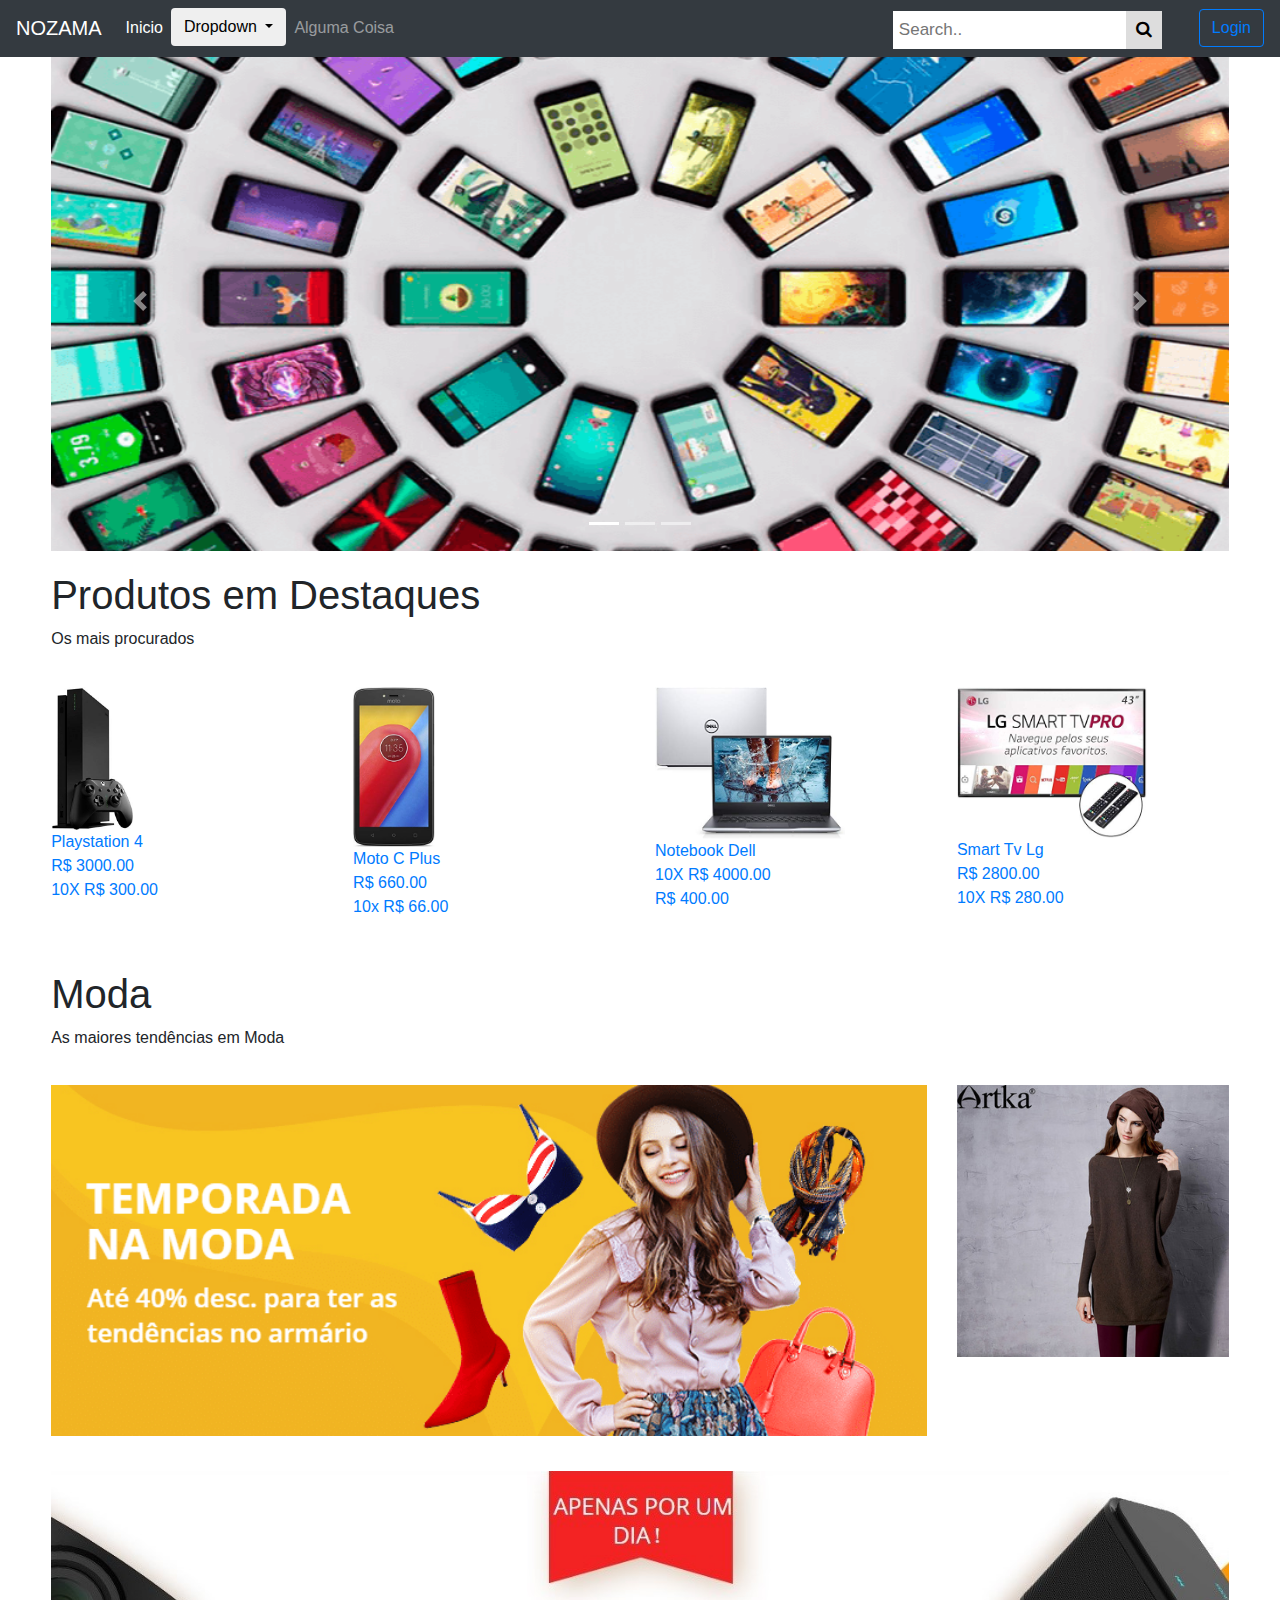
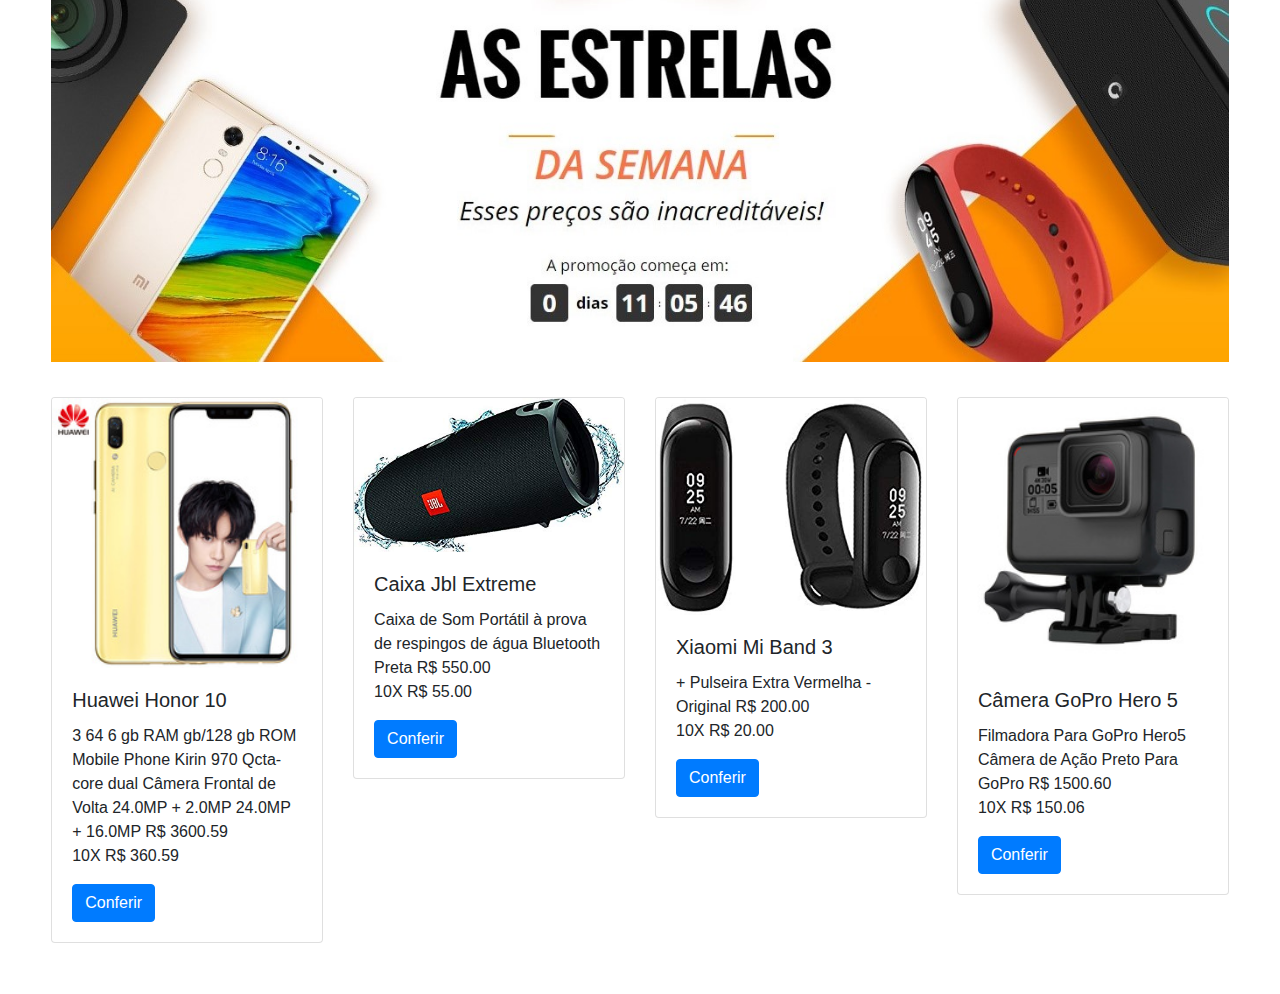
==== commit 3804ba0e: "concerto de bug no index2.html" ====
--- a/index2.html
+++ b/index2.html
@@ -13,7 +13,9 @@
           <link href="css/index2.css" rel="stylesheet">
         <!-- Custom styles for this template -->
         <link href="css/carousel.css" rel="stylesheet">
-
+        <link href="css/bootstrap-dropdownhover.min.css" rel="stylesheet">
+        <link href="css/animate.min.css" rel="stylesheet">
+          
           <!-- links online-->
         <link rel="stylesheet" href="https://maxcdn.bootstrapcdn.com/bootstrap/4.1.3/css/bootstrap.min.css">
         <script src="https://ajax.googleapis.com/ajax/libs/jquery/3.3.1/jquery.min.js"></script>
@@ -21,7 +23,9 @@
         <script src="https://maxcdn.bootstrapcdn.com/bootstrap/4.1.3/js/bootstrap.min.js"></script>
 
           <link rel="stylesheet" href="https://cdnjs.cloudflare.com/ajax/libs/font-awesome/4.7.0/css/font-awesome.min.css">
-
+          <link href="https://fonts.googleapis.com/css?family=Oswald" rel="stylesheet">
+          <link href="https://fonts.googleapis.com/css?family=Play" rel="stylesheet">
+    
       </head>
       <body>
 
@@ -37,7 +41,32 @@
                   <a class="nav-link" href="index.html">Inicio <span class="sr-only">(current)</span></a>
                 </li>
                 <li class="nav-item">
-                  <a class="nav-link" href="#">Departamentos</a>
+                  <div class="dropdown bg-dark">
+  <button class="btn btn-default dropdown-toggle" type="button" data-toggle="dropdown" data-hover="dropdown">
+   Dropdown <span class="caret"></span>
+  </button>
+  <ul class="dropdown-menu">
+    <li><a href="#">Action</a></li>
+    <li><a href="#">Another action</a></li>
+    <li class="dropdown">
+      <a href="#">One more dropdown</a>
+      <ul class="dropdown-menu">
+        <li><a href="#">Action</a></li>
+        <li><a href="#">Another action</a></li>
+        <li class="dropdown">
+          <a href="#">One more dropdown</a>
+          <ul class="dropdown-menu">
+          ...
+          </ul>
+        </li>
+        <li><a href="#">Something else here</a></li>
+        <li><a href="#">Separated link</a></li>
+       </ul>
+    </li>
+    <li><a href="#">Something else here</a></li>
+    <li><a href="#">Separated link</a></li>
+  </ul>
+</div>
                 </li>
                 <li class="nav-item">
                   <a class="nav-link" href="#">Alguma Coisa</a>
@@ -91,13 +120,13 @@
 
                     <!--------------------------------------------------------->
             <div class="principal">
-            <h1>Produtos em Destaques</h1>
+            <h1 style="margin-top: 20px;" >Produtos em Destaques</h1>
                 <h8>Os mais procurados</h8>
             <div class="row">
-                    <div class="col-sm-3"> <figure><img src="img/img-produtos/51RpFikFZFL._AC_UL436_.jpg" width="30%"><figcaption>Playstation 4</figcaption></figure></div>
-                    <div class="col-sm-3"> <figure><img src="img/img-produtos/61C6qbJq3VL._AC_UL436_.jpg" width="30%"><figcaption>Moto C Plus</figcaption></figure> </div>
-                    <div class="col-sm-3"><figure><img src="img/img-produtos/61uLoj1P61L._AC_UL436_.jpg" width="70%"><figcaption>Notebook Dell </figcaption></figure></div>
-                    <div class="col-sm-3"><figure><img src="img/img-produtos/61w89anGhCL._AC_UL436_.jpg" width="70%"><figcaption>Smart Tv Lg</figcaption></figure></div>
+                    <div class="col-sm-3"> <a href=""><figure><img src="img/img-produtos/51RpFikFZFL._AC_UL436_.jpg" width="30%"><figcaption>Playstation 4 <br> R$ 3000.00 <br> 10X R$ 300.00</figcaption></figure></a></div>
+                    <div class="col-sm-3"> <a href=""><figure><img src="img/img-produtos/61C6qbJq3VL._AC_UL436_.jpg" width="30%"><figcaption>Moto C Plus <br> R$ 660.00 <br> 10x R$ 66.00</figcaption></figure></a> </div>
+                    <div class="col-sm-3"><a href=""><figure><img src="img/img-produtos/61uLoj1P61L._AC_UL436_.jpg" width="70%"><figcaption>Notebook Dell<br> 10X R$ 4000.00 <br> R$ 400.00</figcaption></figure></a></div>
+                    <div class="col-sm-3"><a href=""><figure><img src="img/img-produtos/61w89anGhCL._AC_UL436_.jpg" width="70%"><figcaption>Smart Tv Lg <br> R$ 2800.00 <br> 10X R$ 280.00</figcaption></figure></a></div>
             </div>
                 
                 </div>
@@ -106,7 +135,7 @@
             <div class="segunda">
                 <div class="row">
                     <div class="col-sm-9"> <img src="img/img-produtos/HTB1SPLhmnqWBKNjSZFA761nSpXah.png" width="100%"> </div>
-                    <div class="col-sm-3"> <img src="img/img-produtos/HTB1qjJbKpXXXXb7XVXXq6xXFXXXN.jpg_350x350.jpg"> </div>
+                    <div class="col-sm-3"> <img src="img/img-produtos/HTB1qjJbKpXXXXb7XVXXq6xXFXXXN.jpg_350x350.jpg" width="100%"> </div>
                 </div>
             </div>
             
@@ -119,7 +148,7 @@
                 <div class="quarta">
                 <div class="row">
                     <div class="col-sm-3"> 
-                    <div class="card" style="width: 18rem;">
+                    <div class="card">
             <img class="card-img-top" src="img/img-produtos/Huawei-nova-3-nova3-6GB-RAM-64GB-128GB-ROM-Mobile-Phone-Kirin-970-Qcta-core-Dual.jpg_220x220.jpg" alt="Card image cap">
         <div class="card-body">
     <h5 class="card-title">Huawei Honor 10 </h5>
@@ -131,8 +160,8 @@
                     </div>  
 
 
-<div class="col-sm-3"> 
-                    <div class="card" style="width: 18rem;">
+                    <div class="col-sm-3"> 
+                    <div class="card">
             <img class="card-img-top" src="img/img-produtos/51HChCxemJL._AC_UL436_.jpg" alt="Card image cap">
         <div class="card-body">
     <h5 class="card-title">Caixa Jbl Extreme</h5>
@@ -143,7 +172,7 @@
                     </div>
                     
                      <div class="col-sm-3"> 
-                    <div class="card" style="width: 18rem;">
+                    <div class="card" >
             <img class="card-img-top" src="img/img-produtos/41kkxlt1E1L._AC_UL436_.jpg" alt="Card image cap">
         <div class="card-body">
     <h5 class="card-title">Xiaomi Mi Band 3</h5>
@@ -156,7 +185,7 @@
 
 
                     <div class="col-sm-3"> 
-                    <div class="card" style="width: 18rem;">
+                    <div class="card" *6>
             <img class="card-img-top" src="img/img-produtos/SIFREE-Protective-Frame-Case-Camcorder-Housing-Case-For-GoPro-Hero5-Black-Action-Camera-For-GoPro-Accessories.jpg_220x220.jpg" alt="Card image cap">
         <div class="card-body">
     <h5 class="card-title">Câmera GoPro Hero 5</h5>
--- a/css/index2.css
+++ b/css/index2.css
@@ -6,8 +6,13 @@
 .row{
     margin: 3%;
 }
-.container_secoes{
-   margin-top: 5%; 
+
+main{
+    margin:4%;
+}
+
+.col-sm-6{
+    margin: 1%;
 }
 .topnav{
     margin-right: 21px;
@@ -57,245 +62,3 @@
     margin-bottom: 40px;
 }
 
-/*===========================
-  services
-============================ */
-
-.services {
-	padding:80px 0 80px 0;
-    float: right;
-}
-
-.services .text-center h2 {
-	font-weight:300;
-	text-transform:uppercase;
-	text-shadow:none;
-	margin-bottom:50px;
-	font-size:24px;
-}
-
-.services i {
-	margin-top:20px;
-	margin-bottom:10px;
-	font-size:50px;
-	color:#ddd;
-}
-
-.services h3 {
-	margin-bottom:20px;
-	font-size: 16px;
-	font-weight: 600;
-	text-transform: uppercase;
-	letter-spacing: 1px;
- }
-
-/*===========================
-  gallery
-============================ */
-
-.gallery {
-	padding:50px;
-}
-
-.gallery .text-center h2 {
-	text-transform:uppercase;
-	font-weight:550;
-	font-size:24px;
-	margin-bottom:30px;
-}
-
-.gallery figure {
-	position: relative;	
-	margin-top:30px;
-	margin-bottom:30px;
-	background: #272727;
-	text-align: center;
-	cursor: pointer;
-}
-
-.gallery figure img {
-	position: relative;
-	display: block;
-	opacity: 0.8;
-}
-
-.gallery figure figcaption {
-	padding: 2em;
-	color: #fff;
-	text-transform: uppercase;
-	font-size: 1.25em;
-	-webkit-backface-visibility: hidden;
-	backface-visibility: hidden;
-}
-
-.gallery figure figcaption::before,
-.gallery figure figcaption::after {
-	pointer-events: none;
-}
-
-/*---------------*/
-/***** Marley *****/
-/*---------------*/
-
-figure.effect-marley figcaption {
-	text-align: right;
-}
-
-figure.effect-marley h4,
-figure.effect-marley p {
-	position: absolute;
-	right: 30px;
-	left: 30px;
-	padding: 10px 0;
-}
-
-
-figure.effect-marley p {
-	bottom: 30px;
-	color:#fff;
-	line-height: 1.5;
-	-webkit-transform: translate3d(0,100%,0);
-	transform: translate3d(0,100%,0);
-}
-
-figure.effect-marley h4 {
-	top: 30px;
-	color:#fff;
-	-webkit-transition: -webkit-transform 0.35s;
-	transition: transform 0.35s;
-	-webkit-transform: translate3d(0,20px,0);
-	transform: translate3d(0,20px,0);
-}
-
-figure.effect-marley:hover h4 {
-	-webkit-transform: translate3d(0,0,0);
-	transform: translate3d(0,0,0);
-}
-
-figure.effect-marley h4::after {
-	position: absolute;
-	top: 100%;
-	left: 0;
-	width: 100%;
-	height: 4px;
-	background: #fff;
-	content: '';
-	-webkit-transform: translate3d(0,40px,0);
-	transform: translate3d(0,40px,0);
-}
-
-figure.effect-marley h4::after,
-figure.effect-marley p {
-	opacity: 0;
-	-webkit-transition: opacity 0.35s, -webkit-transform 0.35s;
-	transition: opacity 0.35s, transform 0.35s;
-}
-
-figure.effect-marley:hover h4::after,
-figure.effect-marley:hover p {
-	opacity: 1;
-	-webkit-transform: translate3d(0,0,0);
-	transform: translate3d(0,0,0);
-}
-
-
-.action {
-  overflow: visible;
-  padding: 0px;
-  width: 100;
-  background: #f2f2f2;
-  position: relative;
-}
-.action .left-text {
-  padding: 70px 0;
-  padding-right: 60px;
-  width: 50%;
-}
-.action .left-text h4 {
-  text-transform: uppercase;
-  font-size: 24px;
-  font-weight: 600;
-  letter-spacing: 1px;
-}
-.action .left-text p {
-  padding-top: 20px;
-}
-.action .left-text em {
-  font-size: 16px;
-  color: #aaa;
-  font-weight: 300;
-  font-style: normal;
-}
-.action .right-image {
-  position: absolute;
-  top: 0;
-  right: 0;
-  width: 50%;
-  height: 100%;
-  background-size: cover;
-  background-position: 0 0;
-  background-repeat: no-repeat;
-  background-image: url(../img/7.jpg);
-}
-
-/* --- Map --- */
-.map{
-	position:relative;
-	margin-top:-20px;
-	margin-bottom:40px;
-}
-
-.map iframe{
-	width:100%;
-	height:450px;
-	border:none;
-}
-
-.map-grid iframe{
-	width:100%;
-	height:350px;
-	border:none;
-	margin:0 0 -5px 0;
-	padding:0;
-}
-
-.contact-page{
-  padding-top: 0;
-  background:#fff;
-  margin-bottom:30px;
-}
-
-.contact-page h2 {
-	text-transform:uppercase;
-	font-weight:550;
-	font-size:24px;
-	margin-bottom:30px;
-}
-
-.contact-page p {	
-	margin-bottom:30px;
-}
-
-.contact-page .contact-form 
-.form-group label {
-  color: #4E4E4E;
-  font-size: 16px;
-  font-weight: 300;
-}
-
-.form-group .form-control {
-  padding: 7px 12px;
-  border-color:#f2f2f2;
-  box-shadow: none;
-  border-radius:0;
-}
-
-textarea#message{
-   resize: none;
-   padding: 10px;
-   border-radius:0;
-}
-
-.contact-page .contact-wrap {
-  margin-top: 20px;
-}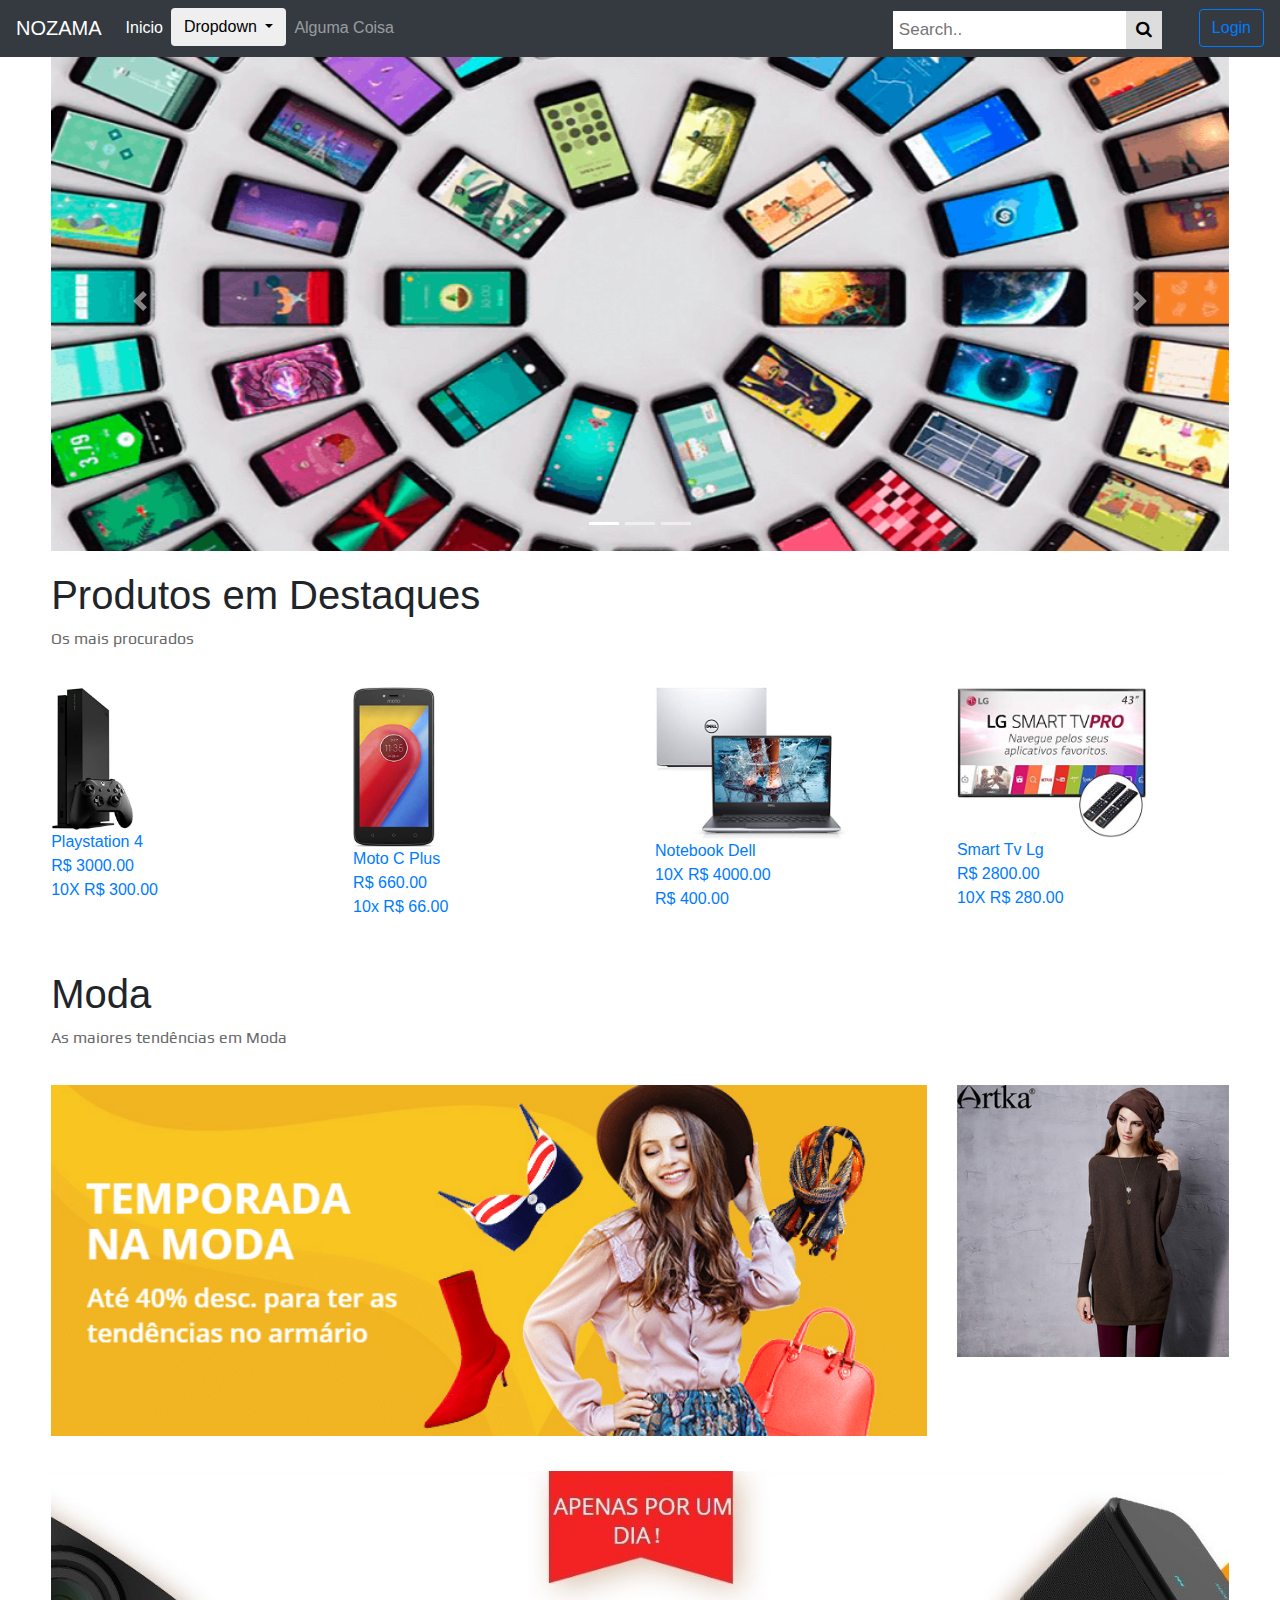
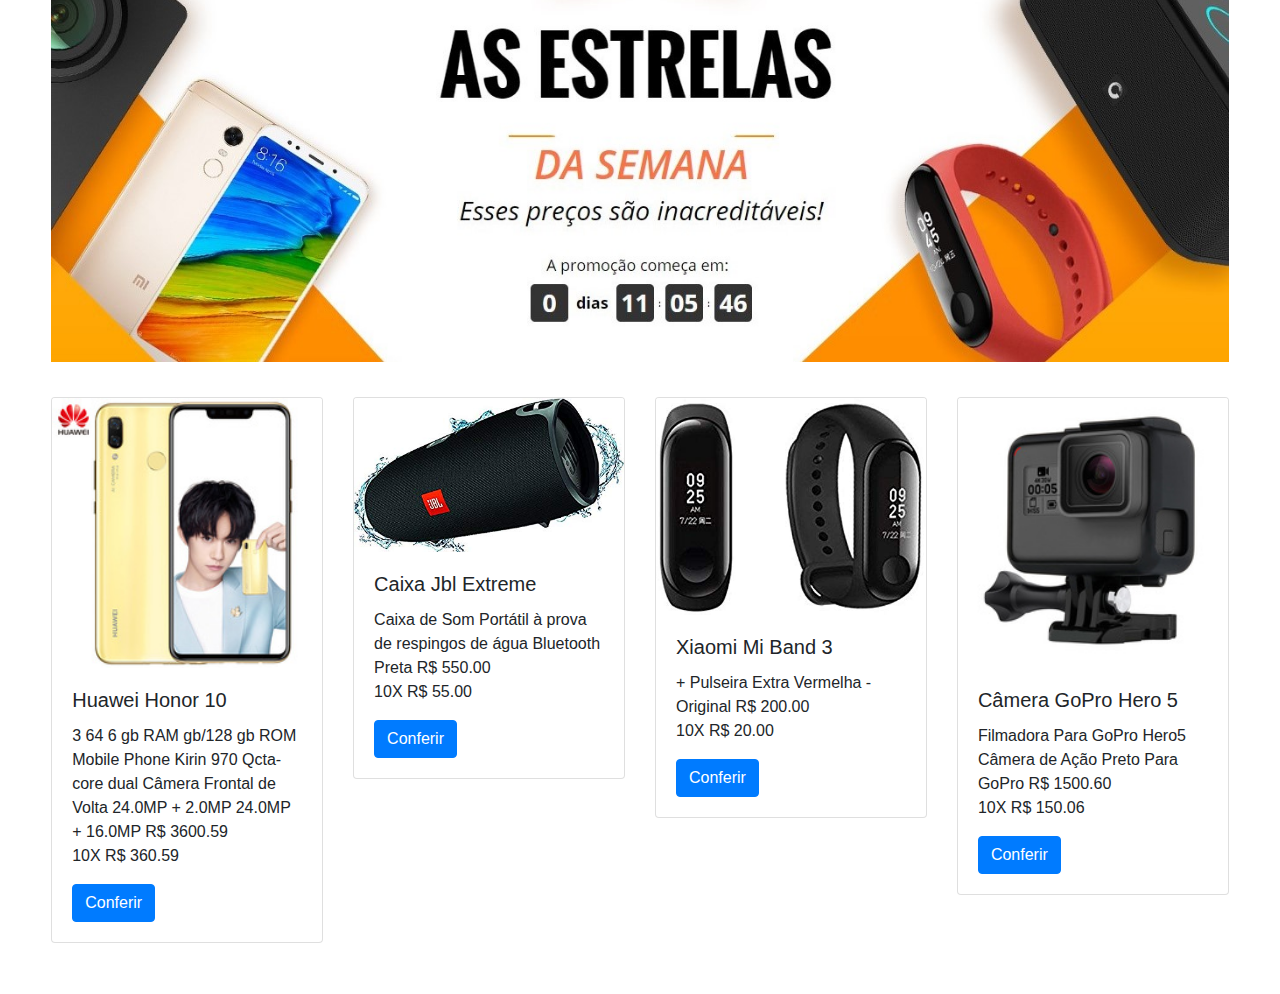
==== commit eaa11bd4: "modificação do arquivo index2.html" ====
--- a/index2.html
+++ b/index2.html
@@ -41,32 +41,32 @@
                   <a class="nav-link" href="index.html">Inicio <span class="sr-only">(current)</span></a>
                 </li>
                 <li class="nav-item">
-                  <div class="dropdown bg-dark">
-  <button class="btn btn-default dropdown-toggle" type="button" data-toggle="dropdown" data-hover="dropdown">
-   Dropdown <span class="caret"></span>
-  </button>
-  <ul class="dropdown-menu">
-    <li><a href="#">Action</a></li>
-    <li><a href="#">Another action</a></li>
-    <li class="dropdown">
-      <a href="#">One more dropdown</a>
-      <ul class="dropdown-menu">
-        <li><a href="#">Action</a></li>
-        <li><a href="#">Another action</a></li>
-        <li class="dropdown">
-          <a href="#">One more dropdown</a>
-          <ul class="dropdown-menu">
-          ...
-          </ul>
-        </li>
-        <li><a href="#">Something else here</a></li>
-        <li><a href="#">Separated link</a></li>
-       </ul>
-    </li>
-    <li><a href="#">Something else here</a></li>
-    <li><a href="#">Separated link</a></li>
-  </ul>
-</div>
+                    <div class="dropdown bg-dark">
+                      <button class="btn btn-default dropdown-toggle" type="button" data-toggle="dropdown" data-hover="dropdown">
+                       Dropdown <span class="caret"></span>
+                      </button>
+                      <ul class="dropdown-menu">
+                        <li><a href="#">Action</a></li>
+                        <li><a href="#">Another action</a></li>
+                        <li class="dropdown">
+                          <a href="#">One more dropdown</a>
+                          <ul class="dropdown-menu">
+                            <li><a href="#">Action</a></li>
+                            <li><a href="#">Another action</a></li>
+                            <li class="dropdown">
+                              <a href="#">One more dropdown</a>
+                              <ul class="dropdown-menu">
+                                ...
+                              </ul>
+                            </li>
+                            <li><a href="#">Something else here</a></li>
+                            <li><a href="#">Separated link</a></li>
+                           </ul>
+                        </li>
+                        <li><a href="#">Something else here</a></li>
+                        <li><a href="#">Separated link</a></li>
+                      </ul>
+                    </div>
                 </li>
                 <li class="nav-item">
                   <a class="nav-link" href="#">Alguma Coisa</a>
--- a/css/index2.css
+++ b/css/index2.css
@@ -9,8 +9,15 @@
 
 main{
     margin:4%;
+    background-color:#FFFFFFFF;
 }
-
+a{
+    text-decoration: none;
+}
+h8{
+    font-family: 'Play', sans-serif;
+    color: #696969;
+}
 .col-sm-6{
     margin: 1%;
 }
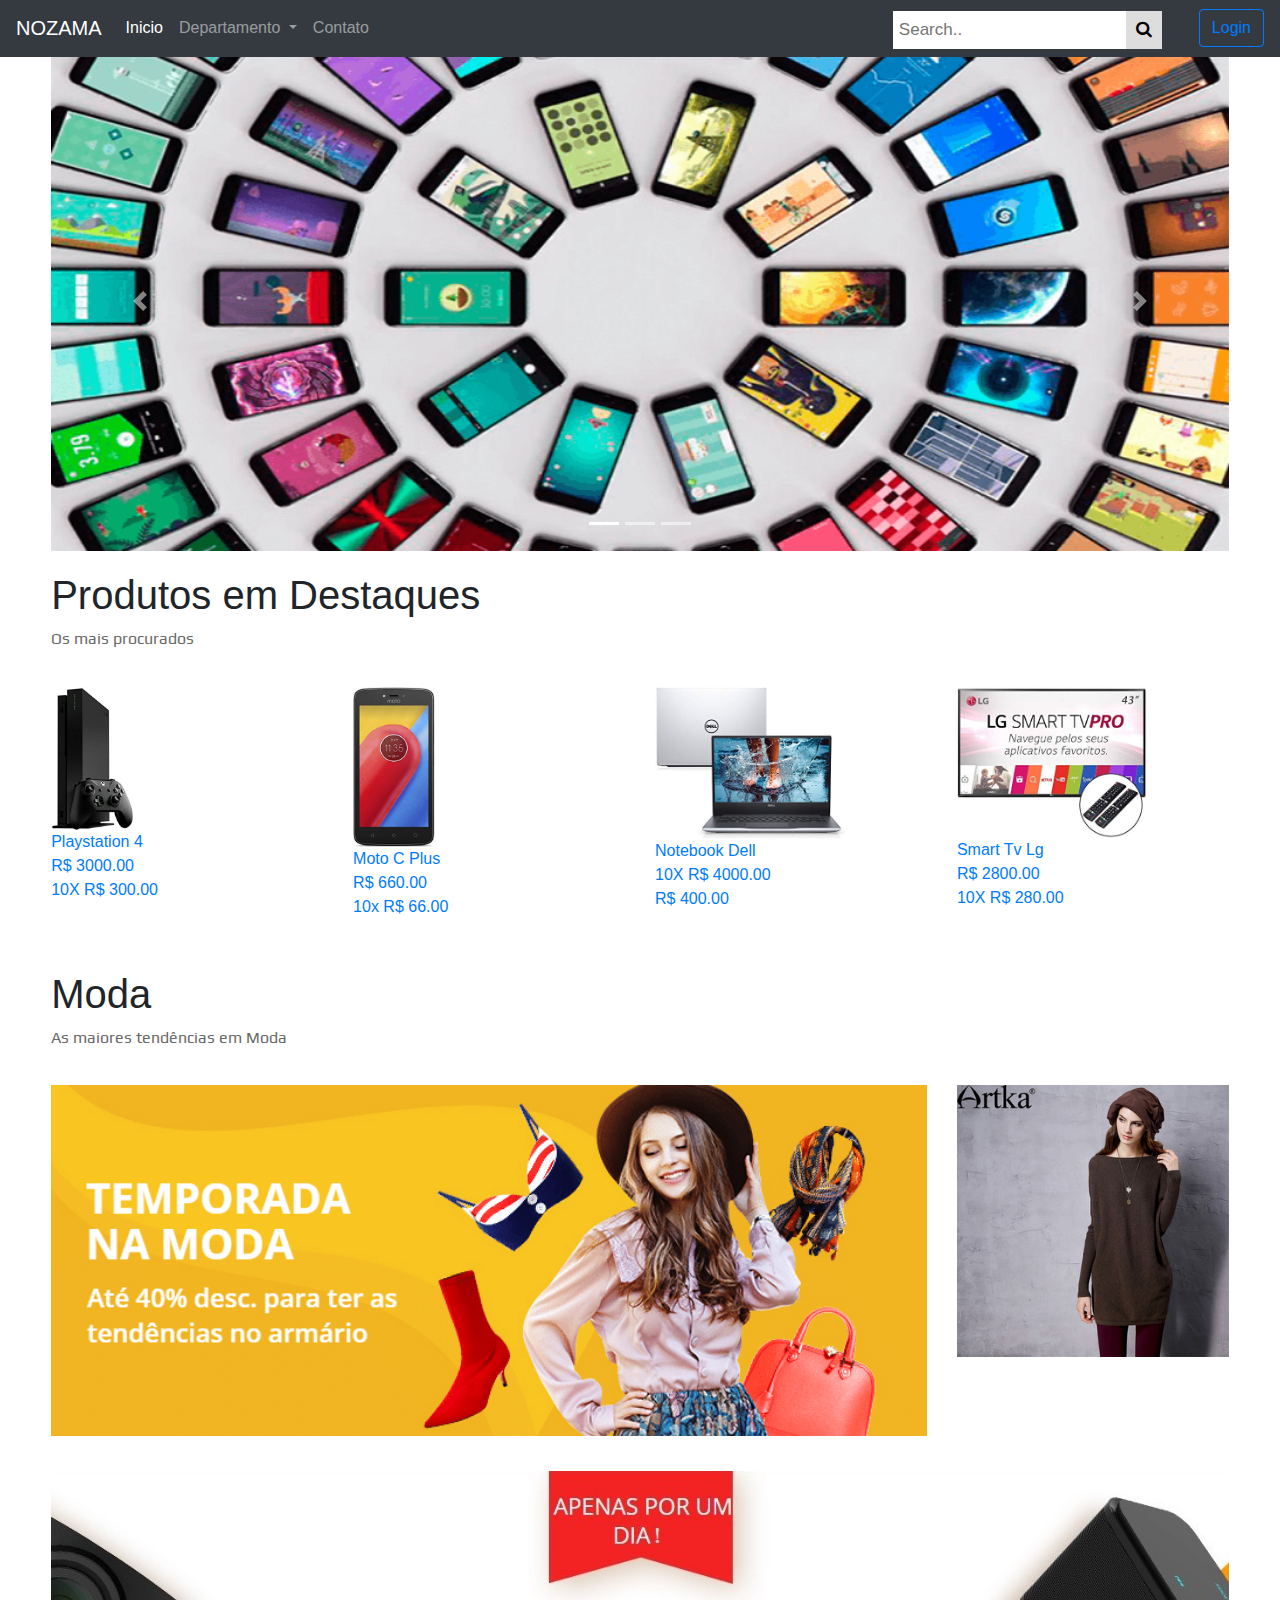
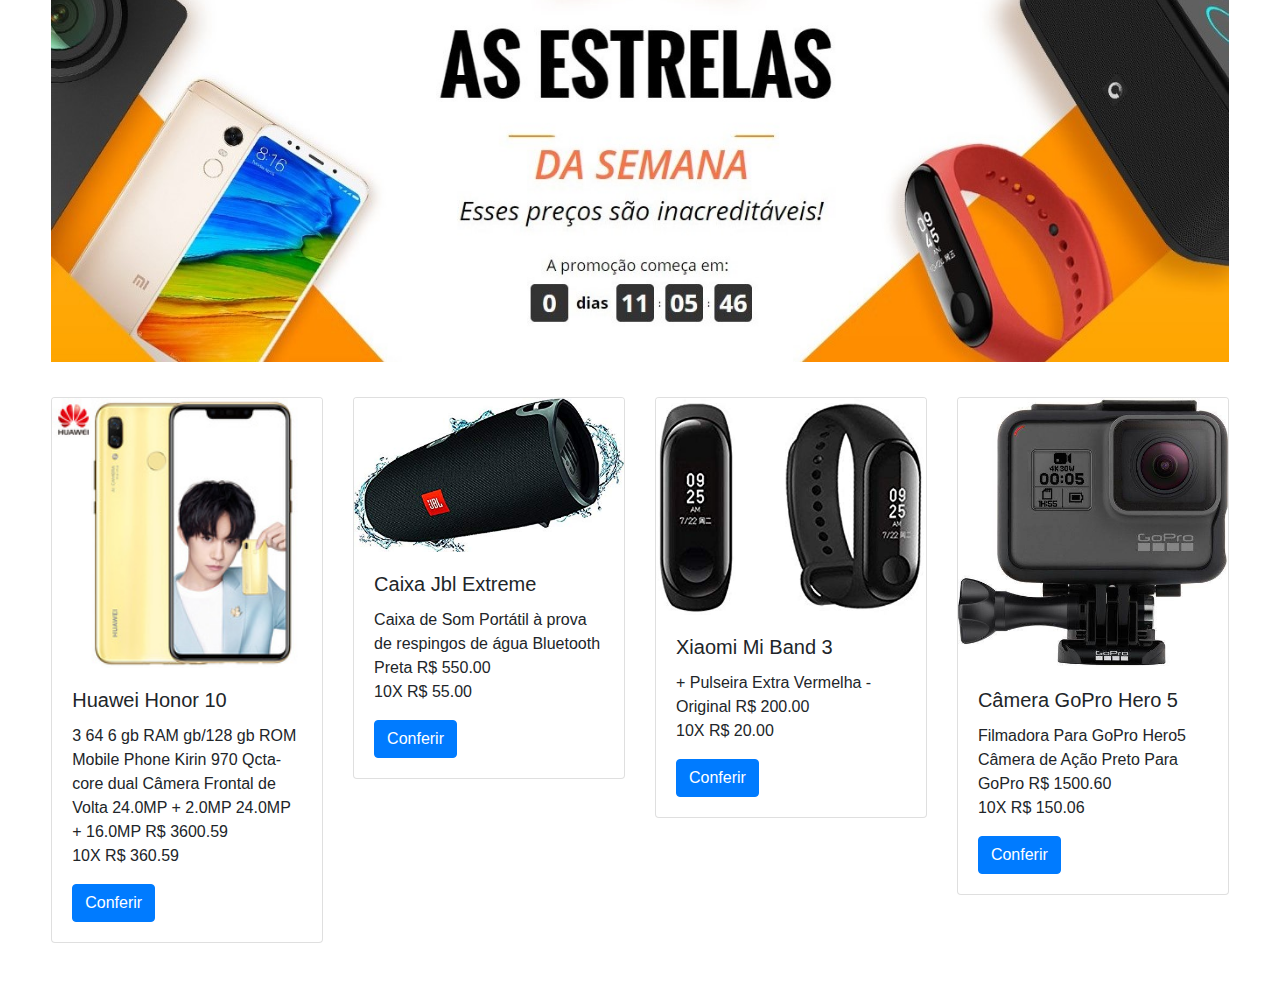
==== commit 3b9f4214: "modificação do navbar do arquivo index2.html" ====
--- a/index2.html
+++ b/index2.html
@@ -40,36 +40,19 @@
                 <li class="nav-item active">
                   <a class="nav-link" href="index.html">Inicio <span class="sr-only">(current)</span></a>
                 </li>
+                    <li class="nav-item dropdown">
+                        <a class="nav-link dropdown-toggle" href="http://example.com" id="navbarDropdownMenuLink" data-toggle="dropdown" aria-haspopup="true" aria-expanded="false">
+                          Departamento
+                        </a>
+                        <div class="dropdown-menu" aria-labelledby="navbarDropdownMenuLink">
+                          <a class="dropdown-item" href="livros.html">Livros</a>
+                          <a class="dropdown-item" href="eletronicos.html">Eletrônicos</a>
+                          <a class="dropdown-item" href="moda.html">Moda</a>
+                        <a class="dropdown-item" href="#">Ver Todos</a>
+                        </div>
+                    </li>
                 <li class="nav-item">
-                    <div class="dropdown bg-dark">
-                      <button class="btn btn-default dropdown-toggle" type="button" data-toggle="dropdown" data-hover="dropdown">
-                       Dropdown <span class="caret"></span>
-                      </button>
-                      <ul class="dropdown-menu">
-                        <li><a href="#">Action</a></li>
-                        <li><a href="#">Another action</a></li>
-                        <li class="dropdown">
-                          <a href="#">One more dropdown</a>
-                          <ul class="dropdown-menu">
-                            <li><a href="#">Action</a></li>
-                            <li><a href="#">Another action</a></li>
-                            <li class="dropdown">
-                              <a href="#">One more dropdown</a>
-                              <ul class="dropdown-menu">
-                                ...
-                              </ul>
-                            </li>
-                            <li><a href="#">Something else here</a></li>
-                            <li><a href="#">Separated link</a></li>
-                           </ul>
-                        </li>
-                        <li><a href="#">Something else here</a></li>
-                        <li><a href="#">Separated link</a></li>
-                      </ul>
-                    </div>
-                </li>
-                <li class="nav-item">
-                  <a class="nav-link" href="#">Alguma Coisa</a>
+                  <a class="nav-link" href="#">Contato</a>
                 </li>
               </ul>
                 <!-- inicio da Barra de Pesquisa-->
@@ -123,10 +106,10 @@
             <h1 style="margin-top: 20px;" >Produtos em Destaques</h1>
                 <h8>Os mais procurados</h8>
             <div class="row">
-                    <div class="col-sm-3"> <a href=""><figure><img src="img/img-produtos/51RpFikFZFL._AC_UL436_.jpg" width="30%"><figcaption>Playstation 4 <br> R$ 3000.00 <br> 10X R$ 300.00</figcaption></figure></a></div>
-                    <div class="col-sm-3"> <a href=""><figure><img src="img/img-produtos/61C6qbJq3VL._AC_UL436_.jpg" width="30%"><figcaption>Moto C Plus <br> R$ 660.00 <br> 10x R$ 66.00</figcaption></figure></a> </div>
-                    <div class="col-sm-3"><a href=""><figure><img src="img/img-produtos/61uLoj1P61L._AC_UL436_.jpg" width="70%"><figcaption>Notebook Dell<br> 10X R$ 4000.00 <br> R$ 400.00</figcaption></figure></a></div>
-                    <div class="col-sm-3"><a href=""><figure><img src="img/img-produtos/61w89anGhCL._AC_UL436_.jpg" width="70%"><figcaption>Smart Tv Lg <br> R$ 2800.00 <br> 10X R$ 280.00</figcaption></figure></a></div>
+                    <div class="col-sm-3"> <a href=""><figure><img src="img/img-produtos/play.jpg" width="30%"><figcaption>Playstation 4 <br> R$ 3000.00 <br> 10X R$ 300.00</figcaption></figure></a></div>
+                    <div class="col-sm-3"> <a href=""><figure><img src="img/img-produtos/motorola.jpg" width="30%"><figcaption>Moto C Plus <br> R$ 660.00 <br> 10x R$ 66.00</figcaption></figure></a> </div>
+                    <div class="col-sm-3"><a href=""><figure><img src="img/img-produtos/notebook.jpg" width="70%"><figcaption>Notebook Dell<br> 10X R$ 4000.00 <br> R$ 400.00</figcaption></figure></a></div>
+                    <div class="col-sm-3"><a href=""><figure><img src="img/img-produtos/smartv.jpg" width="70%"><figcaption>Smart Tv Lg <br> R$ 2800.00 <br> 10X R$ 280.00</figcaption></figure></a></div>
             </div>
                 
                 </div>
@@ -134,8 +117,8 @@
                 <h8>As maiores tendências em Moda</h8>
             <div class="segunda">
                 <div class="row">
-                    <div class="col-sm-9"> <img src="img/img-produtos/HTB1SPLhmnqWBKNjSZFA761nSpXah.png" width="100%"> </div>
-                    <div class="col-sm-3"> <img src="img/img-produtos/HTB1qjJbKpXXXXb7XVXXq6xXFXXXN.jpg_350x350.jpg" width="100%"> </div>
+                    <div class="col-sm-9"> <img src="img/img-produtos/moda1.png" width="100%"> </div>
+                    <div class="col-sm-3"> <img src="img/img-produtos/moda2.jpg" width="100%"> </div>
                 </div>
             </div>
             
@@ -149,7 +132,7 @@
                 <div class="row">
                     <div class="col-sm-3"> 
                     <div class="card">
-            <img class="card-img-top" src="img/img-produtos/Huawei-nova-3-nova3-6GB-RAM-64GB-128GB-ROM-Mobile-Phone-Kirin-970-Qcta-core-Dual.jpg_220x220.jpg" alt="Card image cap">
+            <img class="card-img-top" src="img/img-produtos/huawei.jpg" alt="Card image cap">
         <div class="card-body">
     <h5 class="card-title">Huawei Honor 10 </h5>
     <p class="card-text">3 64 6 gb RAM gb/128 gb ROM Mobile Phone Kirin 970 Qcta-core dual 
@@ -162,7 +145,7 @@
 
                     <div class="col-sm-3"> 
                     <div class="card">
-            <img class="card-img-top" src="img/img-produtos/51HChCxemJL._AC_UL436_.jpg" alt="Card image cap">
+            <img class="card-img-top" src="img/img-produtos/jbl.jpg" alt="Card image cap">
         <div class="card-body">
     <h5 class="card-title">Caixa Jbl Extreme</h5>
     <p class="card-text">Caixa de Som Portátil à prova de respingos de água Bluetooth Preta R$ 550.00 <br>10X R$ 55.00</p>
@@ -173,7 +156,7 @@
                     
                      <div class="col-sm-3"> 
                     <div class="card" >
-            <img class="card-img-top" src="img/img-produtos/41kkxlt1E1L._AC_UL436_.jpg" alt="Card image cap">
+            <img class="card-img-top" src="img/img-produtos/rel.jpg" alt="Card image cap">
         <div class="card-body">
     <h5 class="card-title">Xiaomi Mi Band 3</h5>
     <p class="card-text">+ Pulseira Extra Vermelha - Original R$ 200.00 <br>10X R$ 20.00</p>
@@ -186,7 +169,7 @@
 
                     <div class="col-sm-3"> 
                     <div class="card" *6>
-            <img class="card-img-top" src="img/img-produtos/SIFREE-Protective-Frame-Case-Camcorder-Housing-Case-For-GoPro-Hero5-Black-Action-Camera-For-GoPro-Accessories.jpg_220x220.jpg" alt="Card image cap">
+            <img class="card-img-top" src="img/img-produtos/case.jpg" alt="Card image cap">
         <div class="card-body">
     <h5 class="card-title">Câmera GoPro Hero 5</h5>
     <p class="card-text">Filmadora Para GoPro Hero5 Câmera de Ação Preto Para GoPro R$ 1500.60 <br>10X R$ 150.06</p>
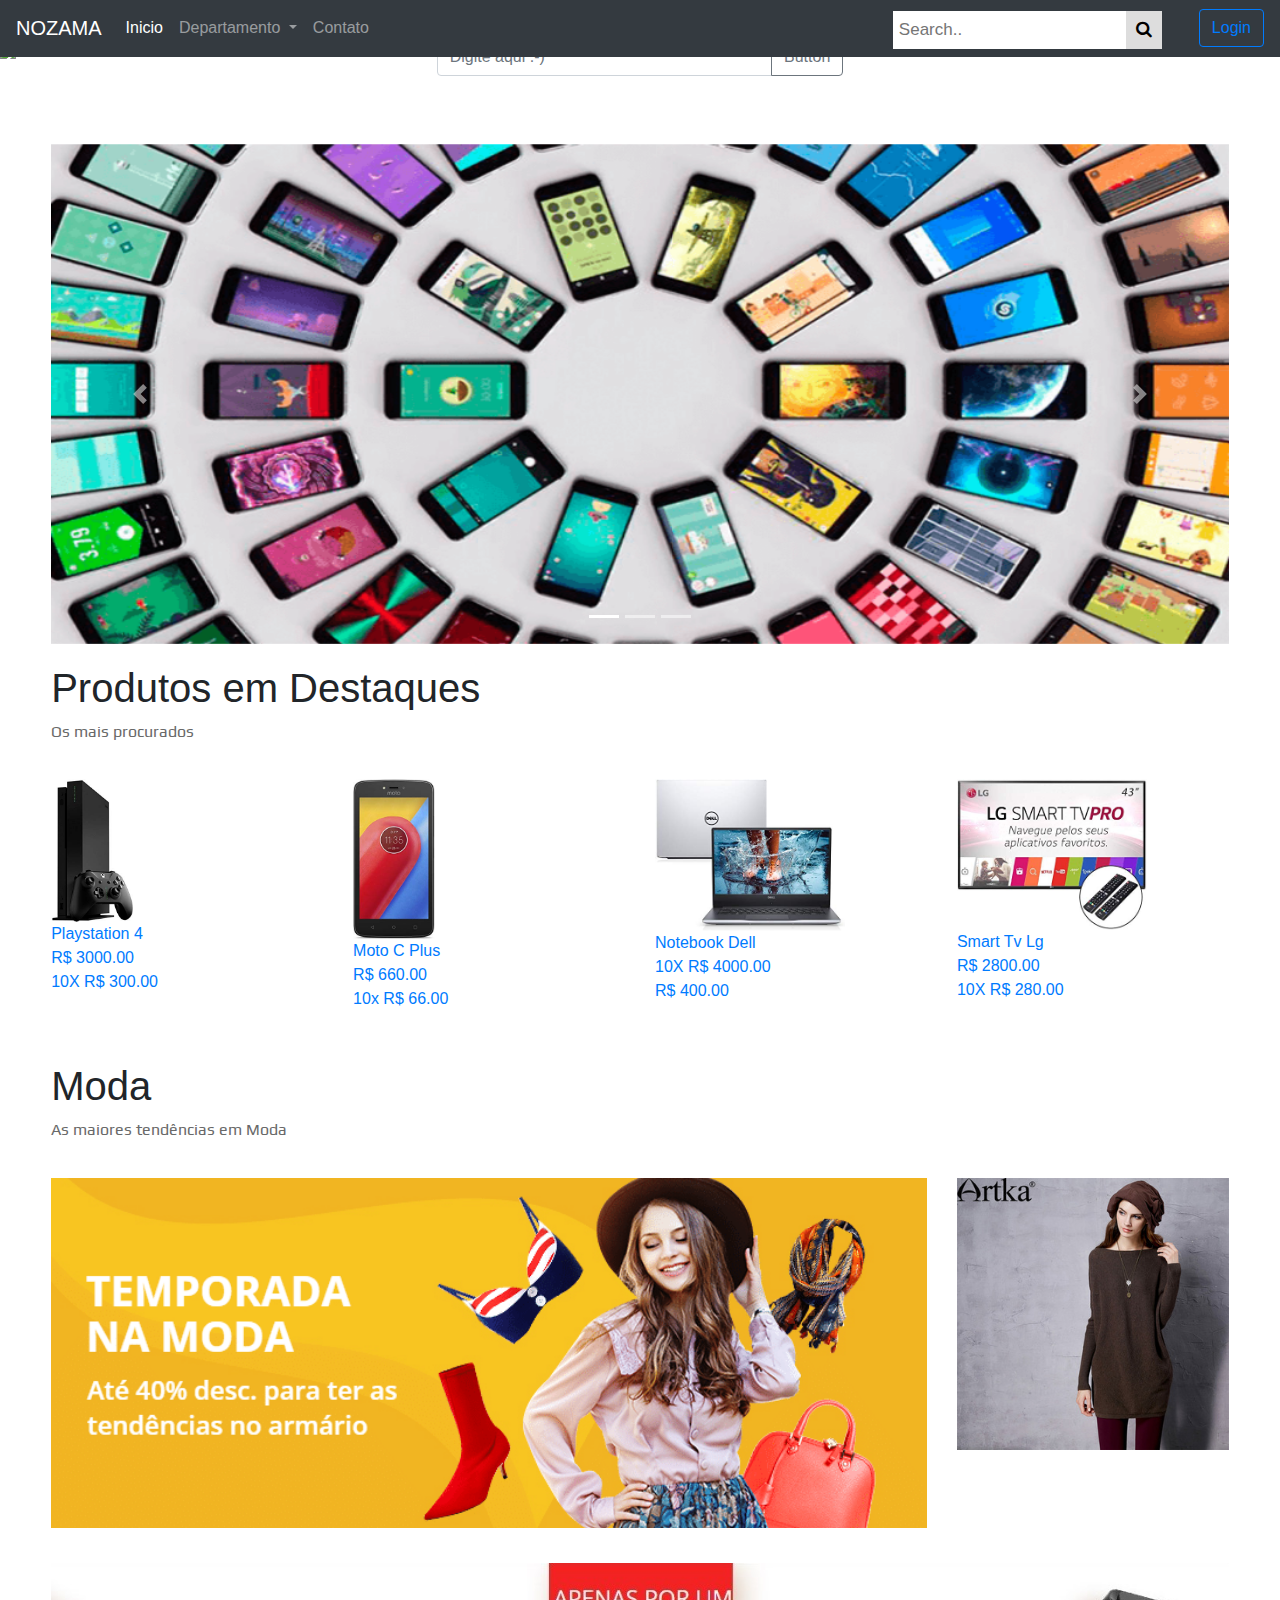
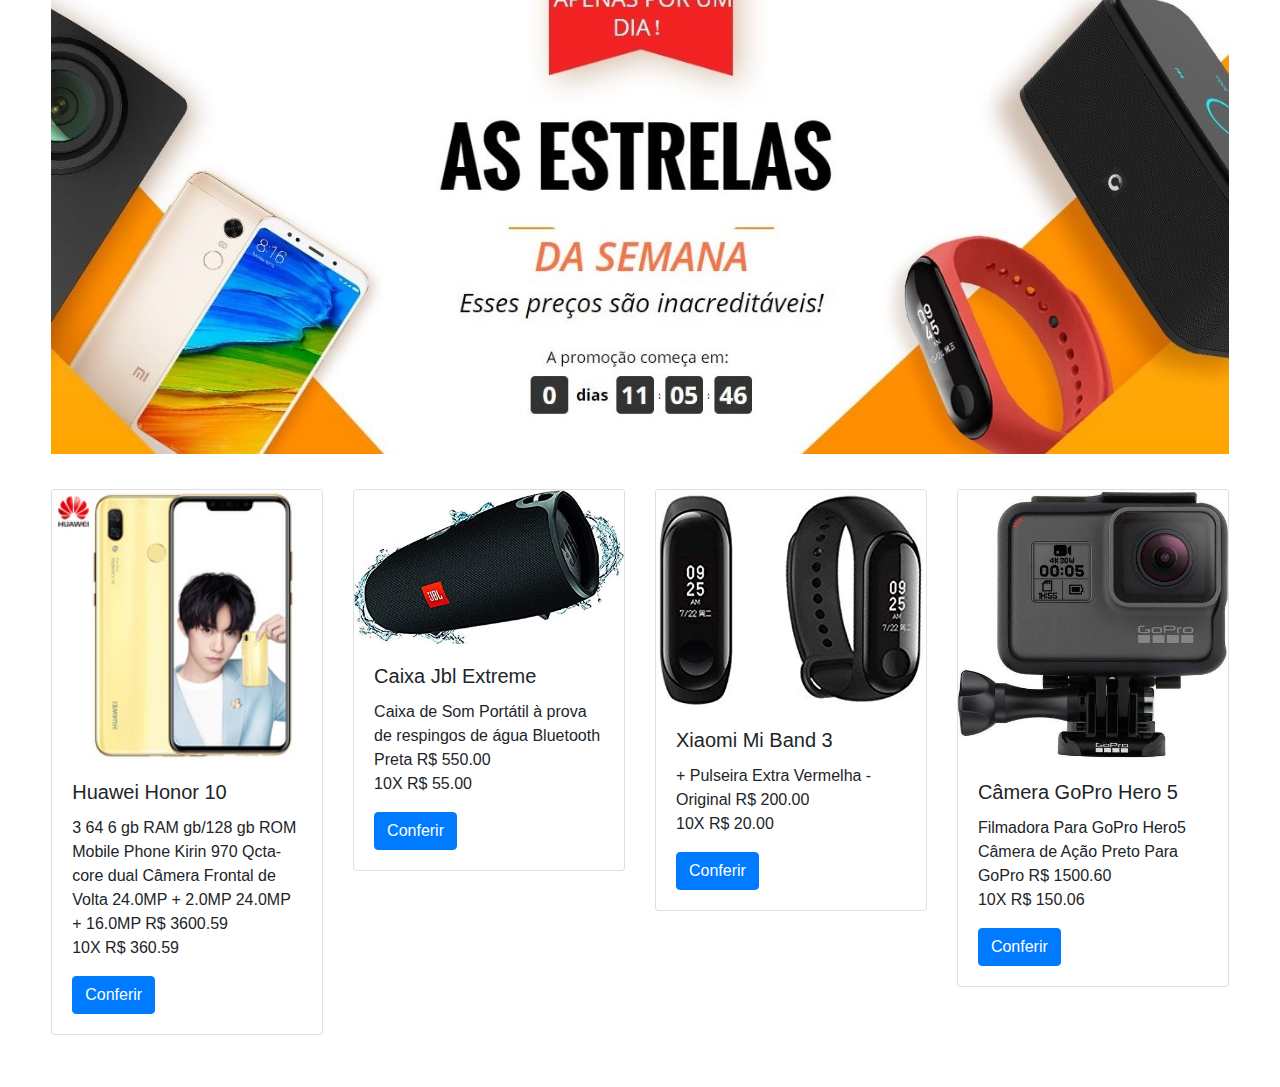
==== commit 5cfc8b87: "Modifição do Header no arquivo index2.html" ====
--- a/index2.html
+++ b/index2.html
@@ -25,10 +25,11 @@
           <link rel="stylesheet" href="https://cdnjs.cloudflare.com/ajax/libs/font-awesome/4.7.0/css/font-awesome.min.css">
           <link href="https://fonts.googleapis.com/css?family=Oswald" rel="stylesheet">
           <link href="https://fonts.googleapis.com/css?family=Play" rel="stylesheet">
+          <link rel="stylesheet" href="https://use.fontawesome.com/releases/v5.2.0/css/all.css" integrity="sha384-hWVjflwFxL6sNzntih27bfxkr27PmbbK/iSvJ+a4+0owXq79v+lsFkW54bOGbiDQ" crossorigin="anonymous">
     
       </head>
       <body>
-
+          
         <header>
           <nav class="navbar navbar-expand-md navbar-dark fixed-top bg-dark">
             <a class="navbar-brand" href="index.html">NOZAMA</a>
@@ -69,8 +70,19 @@
               <a class="btn btn-outline-primary" href="login.html">Login</a>
             </div>
           </nav>
+            <!-- Ínicio do segundo menu -->
+            <div class="row">
+    <div class="col-sm-4"> <img class="foto" src="img/84924e6d-a3d4-48fe-bbc3-9a8b4b2b8d78.png"> </div>
+        <div class="col-sm-4"><div class="input-group mb-3">
+    <input type="text" class="form-control" placeholder="Digite aqui :-)" aria-label="Recipient's username" aria-describedby="basic-addon2">
+        <div class="input-group-append">
+    <button class="btn btn-outline-secondary" type="button">Button</button>
+  </div>
+            </div></div>
+        <div class="col-sm-4"><i class="fas fa-shopping-cart"></i></div>
+    </div>
+            <!-- Fim do segundo menu -->
         </header>
-
         <main role="main">
 
           <div id="myCarousel" class="carousel slide" data-ride="carousel">
